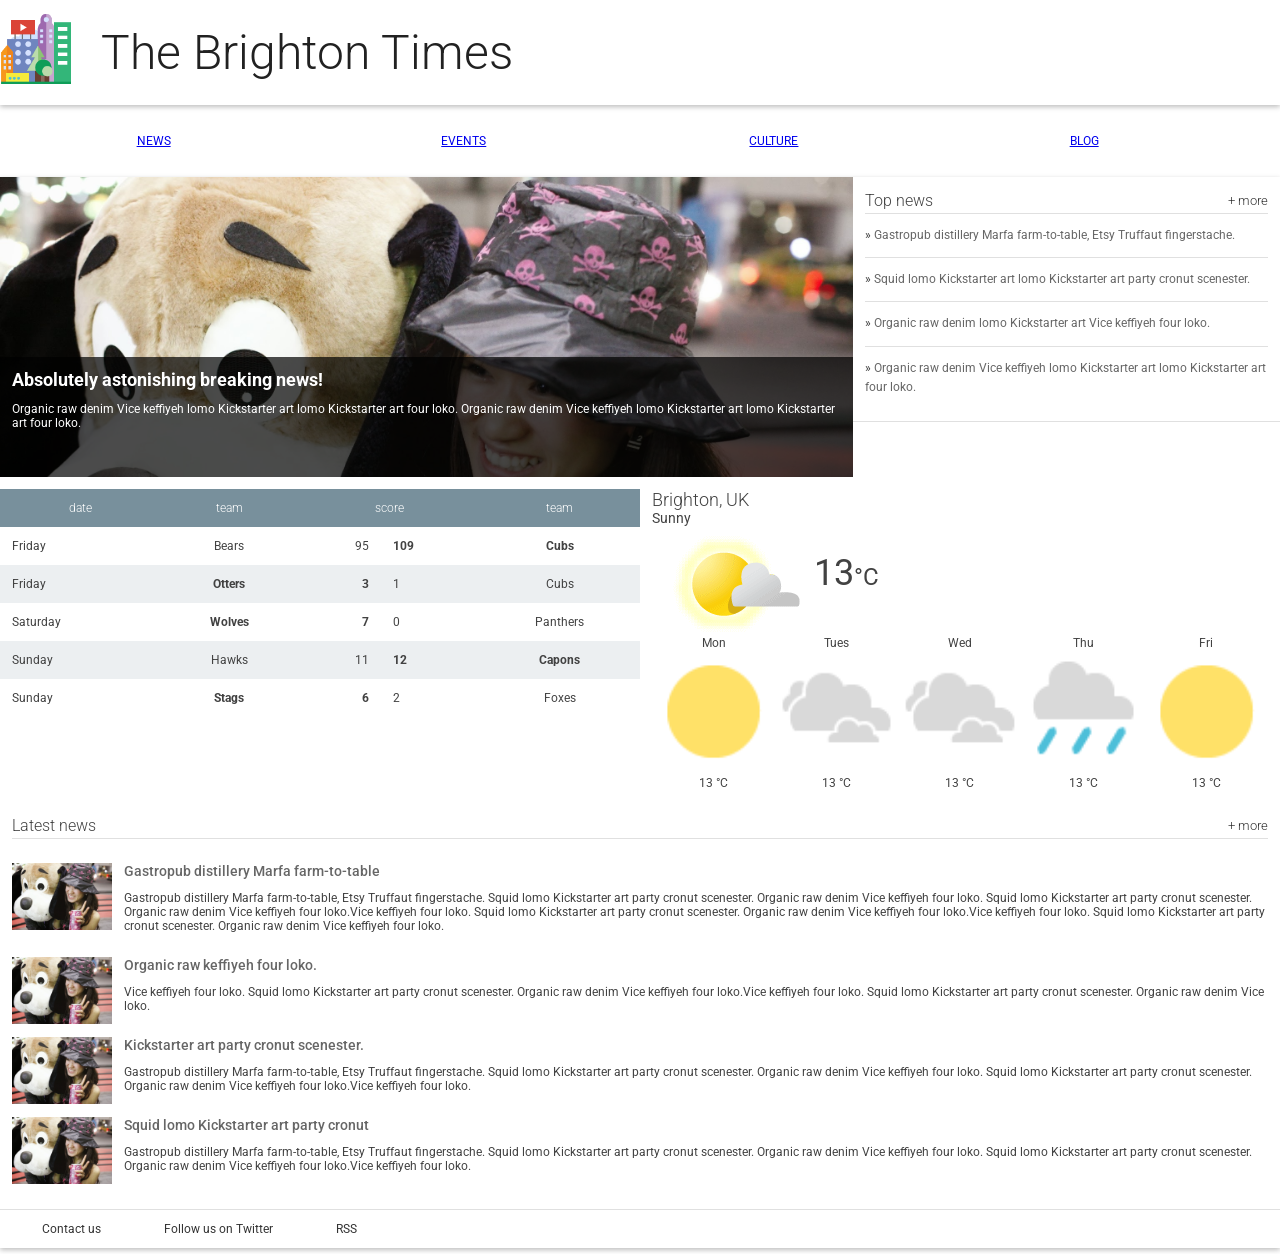
==== index.html @ 486686a9 "another commit" ====
<!DOCTYPE html>
<html lang="en">
  <head>
    <meta charset="utf-8">
    <meta http-equiv="X-UA-Compatible" content="IE=edge">
    <title>Brighton Times</title>
    <link href="https://fonts.googleapis.com/css?family=Roboto:300,400,500" rel="stylesheet" type="text/css">
    <link rel="stylesheet" type="text/css" href="main.css">
    <link rel="stylesheet" type="text/css" media="screen and (min-width:600px)" href="medium.css">
    <link rel="stylesheet" type="text/css" media="screen and (min-width:800px)" href="large.css">
    <script type="text/javascript" src="js/jquery-1.11.3.js"></script>
  <script type="text/javascript" src="js/bootstrap.min.js"></script>
  </head>
  <body>

    <header class="header">
      <div class="header__inner">
        <img class="header__logo" src="images/city.png" alt="iconic view of a cityscape">
        <h1 class="header__title">
          The Brighton Times
        </h1>
        <button class="hamburger">&#9776;</button>
      </div>
    </header>

    <nav id="drawer">
      <ul class="nav__list">
        <li class="nav__item"><a href="#">News</a></li>
        <li class="nav__item"><a href="#">Events</a></li>
        <li class="nav__item"><a href="#">Culture</a></li>
        <li class="nav__item"><a href="#">Blog</a></li>
      </ul>
    </nav>

    <main>
      <section class="content">
        <section class="hero">
          <article class="description">
            <h2>Absolutely astonishing breaking news!</h2>
            <p>Organic raw denim Vice keffiyeh lomo Kickstarter art lomo Kickstarter art four loko. Organic raw denim Vice keffiyeh lomo Kickstarter art lomo Kickstarter art four loko.</p>
          </article>
        </section>

        <section class="news top-news">
          <h2 class="news__title">Top news <a href="#" class="news__more">+ more</a></h2>
          <ul>
            <li class="top-news__item">
              <a href="#">Gastropub distillery Marfa farm-to-table, Etsy Truffaut fingerstache.</a>
            </li>
            <li class="top-news__item">
              <a href="#">Squid lomo Kickstarter art lomo Kickstarter art party cronut scenester.</a>
            </li>
            <li class="top-news__item">
              <a href="#">Organic raw denim lomo Kickstarter art Vice keffiyeh four loko.</a>
            </li>
            <li class="top-news__item">
              <a href="#">Organic raw denim Vice keffiyeh lomo Kickstarter art lomo Kickstarter art four loko.</a>
            </li>
          </ul>
        </section>

        <section class="scores">
          <table class="scores__table">
            <thead>
              <tr>
                <th>date</th>
                <th>team</th>
                <th colspan="2">score</th>
                <th>team</th>
              </tr>
            </thead>
            <tbody>
              <tr>
                <td>Friday</td>
                <td>Bears</td>
                <td>95</td>
                <td class="winner">109</td>
                <td class="winner">Cubs</td>
              </tr>
              <tr>
                <td>Friday</td>
                <td class="winner">Otters</td>
                <td class="winner">3</td>
                <td>1</td>
                <td>Cubs</td>
              </tr>
              <tr>
                <td>Saturday</td>
                <td class="winner">Wolves</td>
                <td class="winner">7</td>
                <td>0</td>
                <td>Panthers</td>
              </tr>
              <tr>
                <td>Sunday</td>
                <td>Hawks</td>
                <td>11</td>
                <td class="winner">12</td>
                <td class="winner">Capons</td>
              </tr>
              <tr>
                <td>Sunday</td>
                <td class="winner">Stags</td>
                <td class="winner">6</td>
                <td>2</td>
                <td>Foxes</td>
              </tr>
              
            </tbody>
          </table>
        </section>

        <section class="weather">
          <span class="weather__location">Brighton, UK</span>
          <span class="weather__desc">Sunny</span>
          <span class="weather__today">
          <img class="weather__today__image" src="images/weather.png" alt="icon of a partially sunny day"><span class="weather__today__temp">13</span><span class="weather__today__deg">&deg;C</span>
          </span>
          <ul class="weather__next">
            <li class="weather__next__item">
              <span>Mon</span>
              <img class="weather__next__image" src="images/sunny.png" alt="icon of a sunny day">
              <span>13 &deg;C</span>
            </li><li class="weather__next__item">
              <span>Tues</span>
              <img class="weather__next__image" src="images/cloudy.png" alt="icon of a cloudy day">
              <span>13 &deg;C</span>
            </li><li class="weather__next__item">
              <span>Wed</span>
              <img class="weather__next__image" src="images/cloudy.png" alt="icon of a cloudy day">
              <span>13 &deg;C</span>
            </li><li class="weather__next__item">
              <span>Thu</span>
              <img class="weather__next__image" src="images/rain.png" alt="icon of a rainy day">
              <span>13 &deg;C</span>
            </li><li class="weather__next__item">
              <span>Fri</span>
              <img class="weather__next__image" src="images/sunny.png" alt="icon of a sunny day">
              <span>13 &deg;C</span>
            </li>
          </ul>
        </section>

        <section class="news recent-news">
          <h2 class="news__title">Latest news <a href="#" class="news__more">+ more</a></h2>
          <ul>
            <li class="snippet">
              <img class="snippet__thumbnail" src="images/dog.jpg" alt="picture of a girl with a large, stuffed dog toy">
              <h3 class="snippet__title"><a href="#">Gastropub distillery Marfa farm-to-table</a></h3>
              <p>Gastropub distillery Marfa farm-to-table, Etsy Truffaut fingerstache.
              Squid lomo Kickstarter art party cronut scenester. Organic raw denim Vice keffiyeh four loko. Squid lomo Kickstarter art party cronut scenester. Organic raw denim Vice keffiyeh four loko.Vice keffiyeh four loko. Squid lomo Kickstarter art party cronut scenester. Organic raw denim Vice keffiyeh four loko.Vice keffiyeh four loko. Squid lomo Kickstarter art party cronut scenester. Organic raw denim Vice keffiyeh four loko.
              </p>
            </li>
            <li class="snippet">
              <img class="snippet__thumbnail" src="images/dog.jpg" alt="picture of a girl with a large, stuffed dog toy">
              <h3 class="snippet__title"><a href="#">Organic raw keffiyeh four loko.</a></h3>
              <p>Vice keffiyeh four loko. Squid lomo Kickstarter art party cronut scenester. Organic raw denim Vice keffiyeh four loko.Vice keffiyeh four loko. Squid lomo Kickstarter art party cronut scenester. Organic raw denim Vice loko.
              </p>
            </li>
            <li class="snippet">
              <img class="snippet__thumbnail" src="images/dog.jpg" alt="picture of a girl with a large, stuffed dog toy">
              <h3 class="snippet__title"><a href="#">Kickstarter art party cronut scenester.</a></h3>
              <p>Gastropub distillery Marfa farm-to-table, Etsy Truffaut fingerstache.
              Squid lomo Kickstarter art party cronut scenester. Organic raw denim Vice keffiyeh four loko. Squid lomo Kickstarter art party cronut scenester. Organic raw denim Vice keffiyeh four loko.Vice keffiyeh four loko.
              </p>
            </li>
            <li class="snippet">
              <img class="snippet__thumbnail" src="images/dog.jpg" alt="picture of a girl with a large, stuffed dog toy">
              <h3 class="snippet__title"><a href="#">Squid lomo Kickstarter art party cronut </a></h3>
              <p>Gastropub distillery Marfa farm-to-table, Etsy Truffaut fingerstache.
              Squid lomo Kickstarter art party cronut scenester. Organic raw denim Vice keffiyeh four loko. Squid lomo Kickstarter art party cronut scenester. Organic raw denim Vice keffiyeh four loko.Vice keffiyeh four loko.
              </p>
            </li>
          </ul>
        </section>
      </section>
      <footer>
        <ul>
          <li><a href="#">Contact us</a></li>
          <li><a href="#">Follow us on Twitter</a></li>
          <li><a href="#">RSS</a></li>
        </ul>
      </footer>
    </main>

    <script>
       $('button').on('click', function() {
        $('.nav').toggleClass('show-menu');
        $('main').toggleClass('move-down');
    });
    </script>

  </body>
</html>
---- main.css ----
body, html {
  margin: 0;
  padding: 0;
  width: 100%;
  height: 100%;
}

body {
  font-family: Roboto;
  font-size: 12px;
  color: #424242;
}

h1, h2, h3, h4, h5 {
  margin: 0; 
}

header, nav, footer, section, article, div {
  box-sizing: border-box;
}

ul {
  list-style: none;
  padding: 0;
  margin: 0;
}


/*
 *
 * Common
 * 
 */

.news__more {
  float: right;
  font-size: .8em;
  color: #333;
  text-decoration: none;
}


/*
 *
 * Header
 *
 */

.header {
  box-shadow: 0 2px 5px rgba(0, 0, 0, 0.26);
  min-height: 56px;
  transition: min-height 0.3s;
}

.header__inner {
  width: 100%;
  margin-left: auto;
  margin-right: auto;
}

.header__logo {
  height: 72px;
  margin-right: 1em;
  vertical-align: top;
  margin-top: 12px;
}

.header__title {
  font-weight: 300;
  font-size: 2em;
  margin: 30px auto 0 auto;
  display: inline-block;
  color: #212121;

}
.hamburger {
  float: right;
  font-size: 25px;
  margin: 10px 10px 0 0;
  padding: .6em;
  border: none;
  background-color: white;
}


/*
 *
 * Top Level Navigation
 *
 */

.nav {
  width: 100%;
  margin-left: auto;
  margin-right: auto;
  position: relative;
  top: -172px;
  opacity: 0;
}

.show-menu {
  position: static;
  opacity: 1;
}


.nav__list {
  width: 100%;
  padding: 0;
  margin: 0;
}

.nav__item {
  box-sizing: border-box;
  display: inline-block;
  width: 24%;
  text-align: center;
  line-height: 24px;
  padding: 24px;
  text-transform: uppercase;
}

.nav a {
  text-decoration: none;
  color: #616161;
  padding: 1.5em;
}

.nav a:hover {
  text-decoration: underline;
  color: #212121;
}


/*
 *
 * Main
 *
 */

.move-down {
  position: static;
}

main {
  box-shadow: 0 2px 5px rgba(0, 0, 0, 0.26);
  width: 100%;
  margin-left: auto;
  margin-right: auto;
  position: relative;
  top: -69px;
}

/*
 *
 * Content
 *
 */


/*
 *
 * Hero
 *
 */

.hero {
  float: left;
  width: 100%;
  position: relative;
  background-image: url("./images/dog.jpg");
  background-size: cover;
  height: 300px;
}

.hero article {
  box-sizing: border-box;
  background-color: #000;
  background-color: rgba(0, 0, 0, 0.7);
  position: absolute;
  bottom: 0;
  height: 40%;
  width: 100%;
  color: #fff;
  padding: 1em;
}


/*
 *
 * Top News
 *
 */

.top-news {
  float: right;
  width: 100%;
  height: auto;
  border-bottom: 1px solid #E0E0E0;
  padding: 1em;
}

.news__title {
  font-weight: 300;
  border-bottom: 1px solid #E0E0E0;
  line-height: 24px;
  font-size: 16px;
}

.top-news__item {
  border-bottom: 1px solid #E0E0E0;
  padding: 1em 0;
  line-height: 19.2px;
}

.top-news__item:before {
  content: "» ";
}

.top-news__item:last-child {
  border-bottom: none;
}

.top-news__item a {
  text-decoration: none;
  color: #666;
  padding: 1.5em inherit;
}

.top-news__item a:hover,
.top-news__item a:active {
  text-decoration: underline;
}


/*
 *
 * Sport Scores
 *
 */

.scores {
  width: 100%;
  float: left;
  padding-top: 1em;
}

.scores__table {
  width: 100%;
  border-collapse: collapse;
}

.scores__table th,
.scores__table td {
  padding: 1em; 
}

.scores__table th {
  color: #fff;
  font-weight: 300;
  background-color: #78909C;
}

.scores__table tr:nth-child(odd) td {
  background-color: #fff;
}

.scores__table tr:nth-child(even) td {
  background-color: #eceff1;
}

.scores__table td.winner {
  font-weight: bold;
}

.scores__table td:nth-child(3) {
  text-align: right;
}

.scores__table td:nth-child(2),
.scores__table td:nth-child(5) {
  text-align: center;
}

/*
 *
 * Weather
 *
 */

.weather {
  float: right;
  width: 100%;
  padding: 1em;
  border-top: 1px solid #E0E0E0;
}

.weather__location {
  display: block;
  font-weight: 300;
  font-size: 1.5em;
}

.weather__desc {
  display: block;
  font-size: 1.2em;
}

.weather__today {
  width: 60%;
  vertical-align: middle;
}

.weather__today__image {
  vertical-align: middle
}

.weather__today__temp {
  font-size: 3em;
}

.weather__today__deg {
  font-size: 2em;
  display: inline;
}

.weather__next__item {
  display: inline-block;
  width: 20%;
  text-align: center;
}

.weather__next__item span {
  display: block;
}

.weather__next__image {
  width: 100%;
}


/*
 *
 * Weather
 *
 */

.recent-news {
  clear: both;
  padding: 1em;
}

.snippet {
  clear: both;
  margin: 24px 0;
}

.snippet__thumbnail {
  width: 100px;
  float: left;
  margin-right: 1em;
}

.snippet__title {
  font-weight: 500;
}

.snippet__title a {
  text-decoration: none;
  color: #666;
  padding: 1.5em inherit;
}

.snippet__title a:hover,
.snippet__title a:active {
  text-decoration: underline;
}


/*
 *
 * Footer
 *
 */

footer {
  border-top: 1px solid #E0E0E0;
  padding: 1em;
  width: 100%;
}

footer li {
  display: inline-block;
  margin: 0 1em;
}

footer a {
  text-decoration: none;
  color: #333;
  padding: 1.5em;
}
---- medium.css ----
.scores {
	width: 50%;
}

.weather {
	width: 50%;
	border: none;
}
.header__title {
  font-weight: 300;
  font-size: 4em;
  margin: 0.5em 0.25em;
  display: inline-block;
  color: #212121;
}
main {
  box-shadow: 0 2px 5px rgba(0, 0, 0, 0.26);
  width: 100%;
  margin-left: auto;
  margin-right: auto;
  position: static;

 }
 nav#drawer {
  position: static;
  opacity: 1;
}
.hamburger {
	position: relative;
	top: -100px;
}
---- large.css ----
.hero {
	width: 66.66%;
}

.top-news {
	width: 33.33%;
}
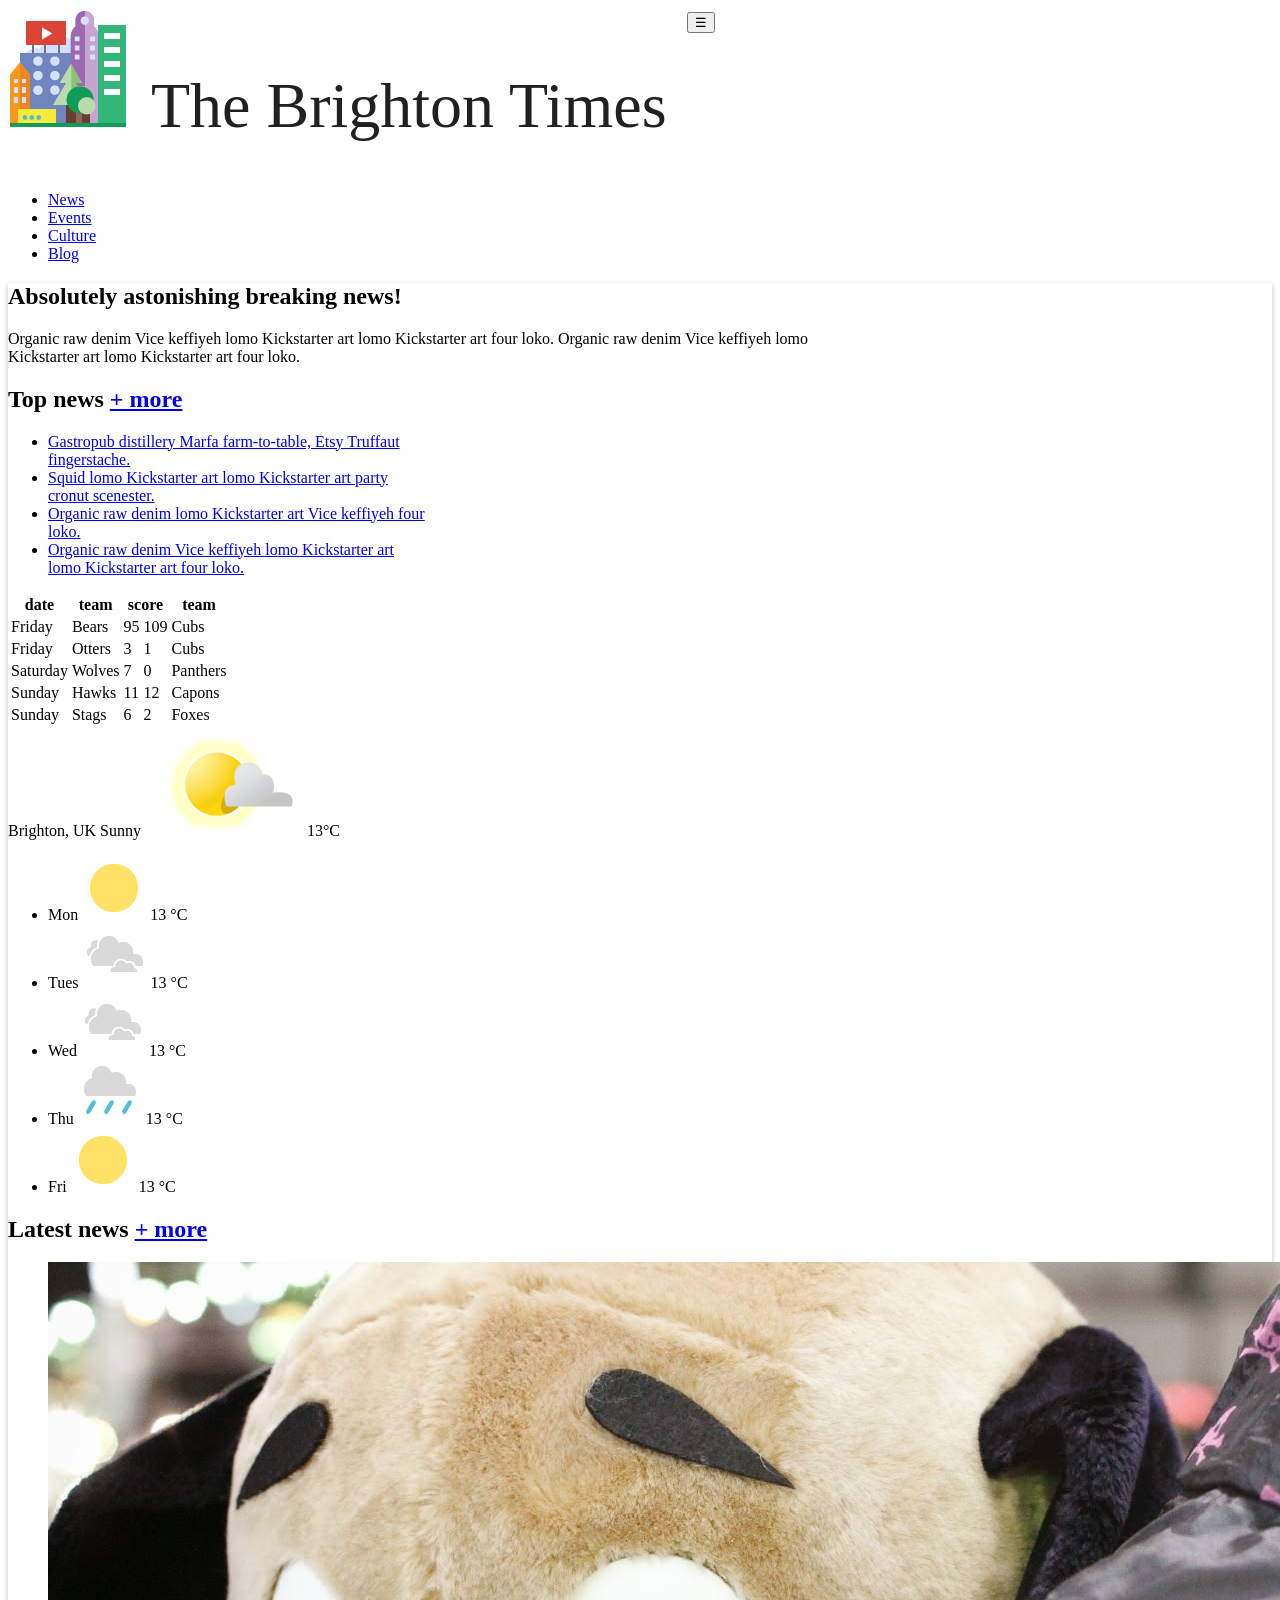
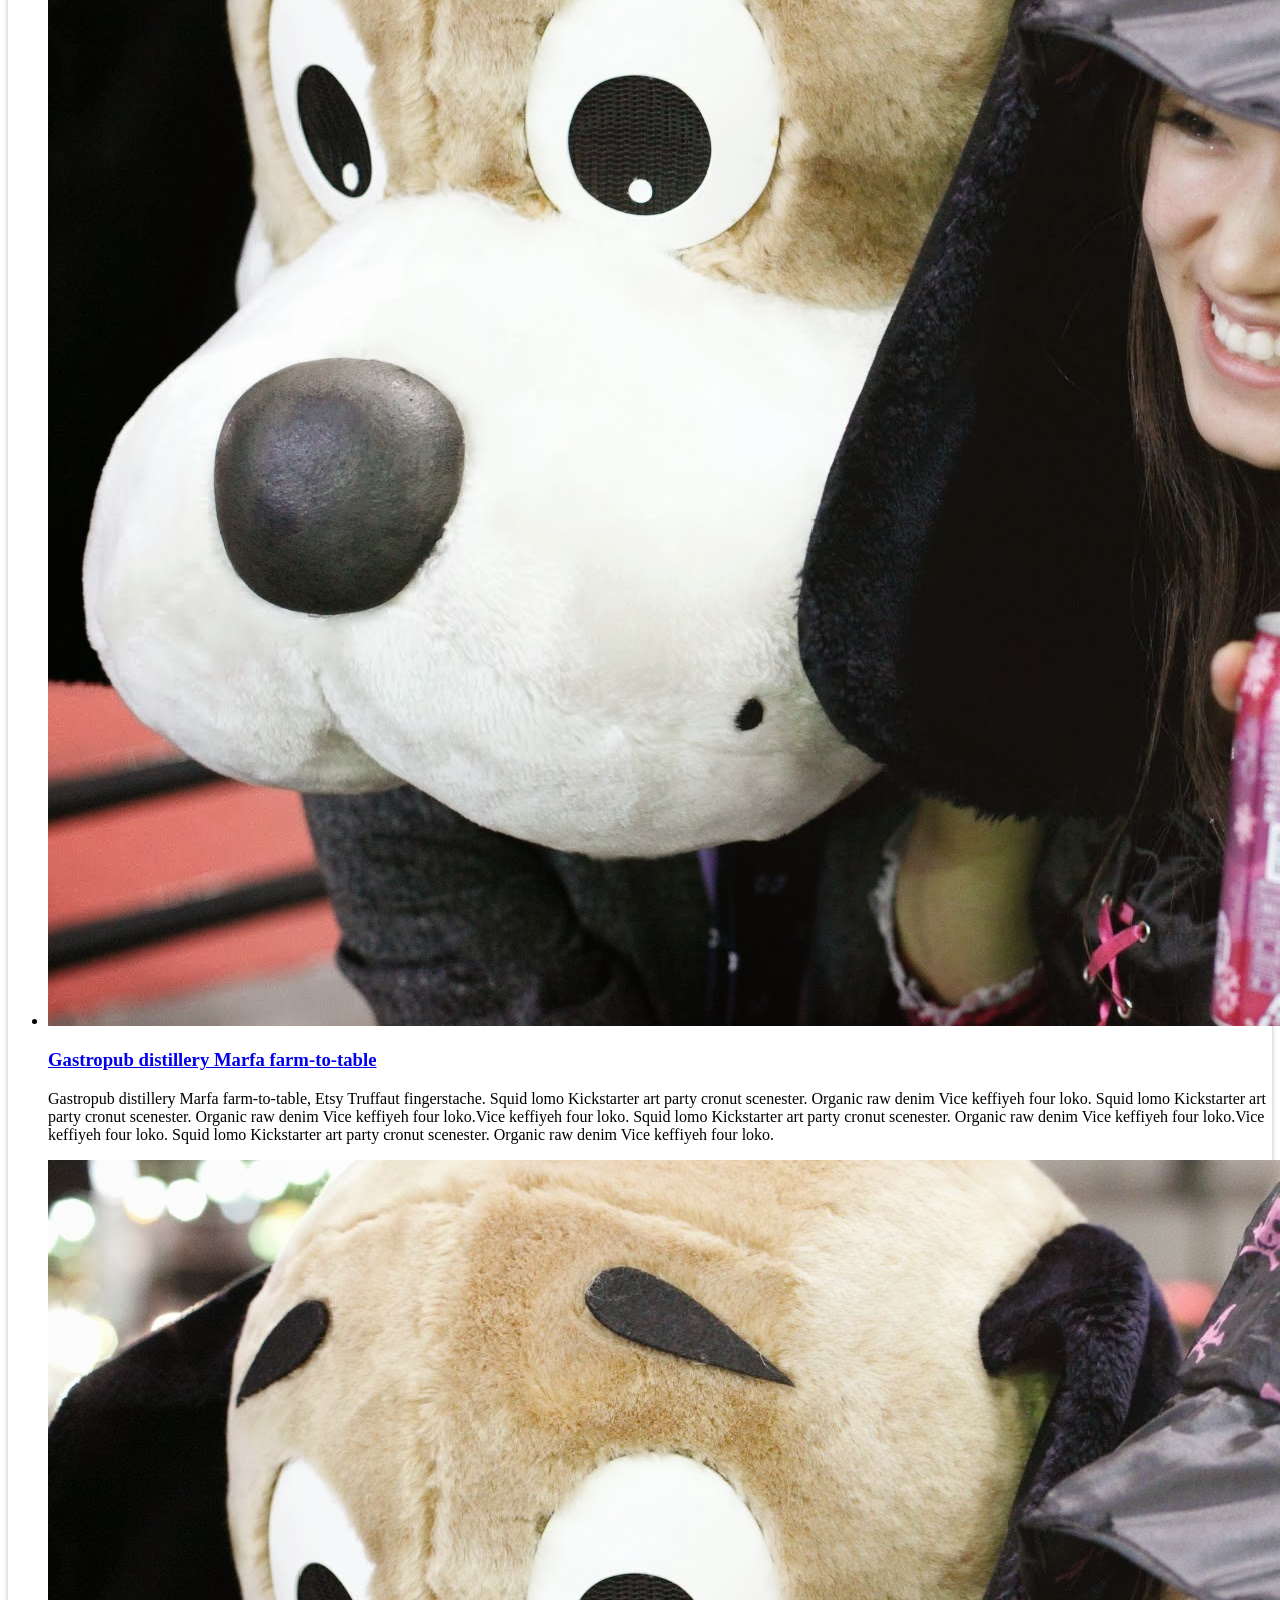
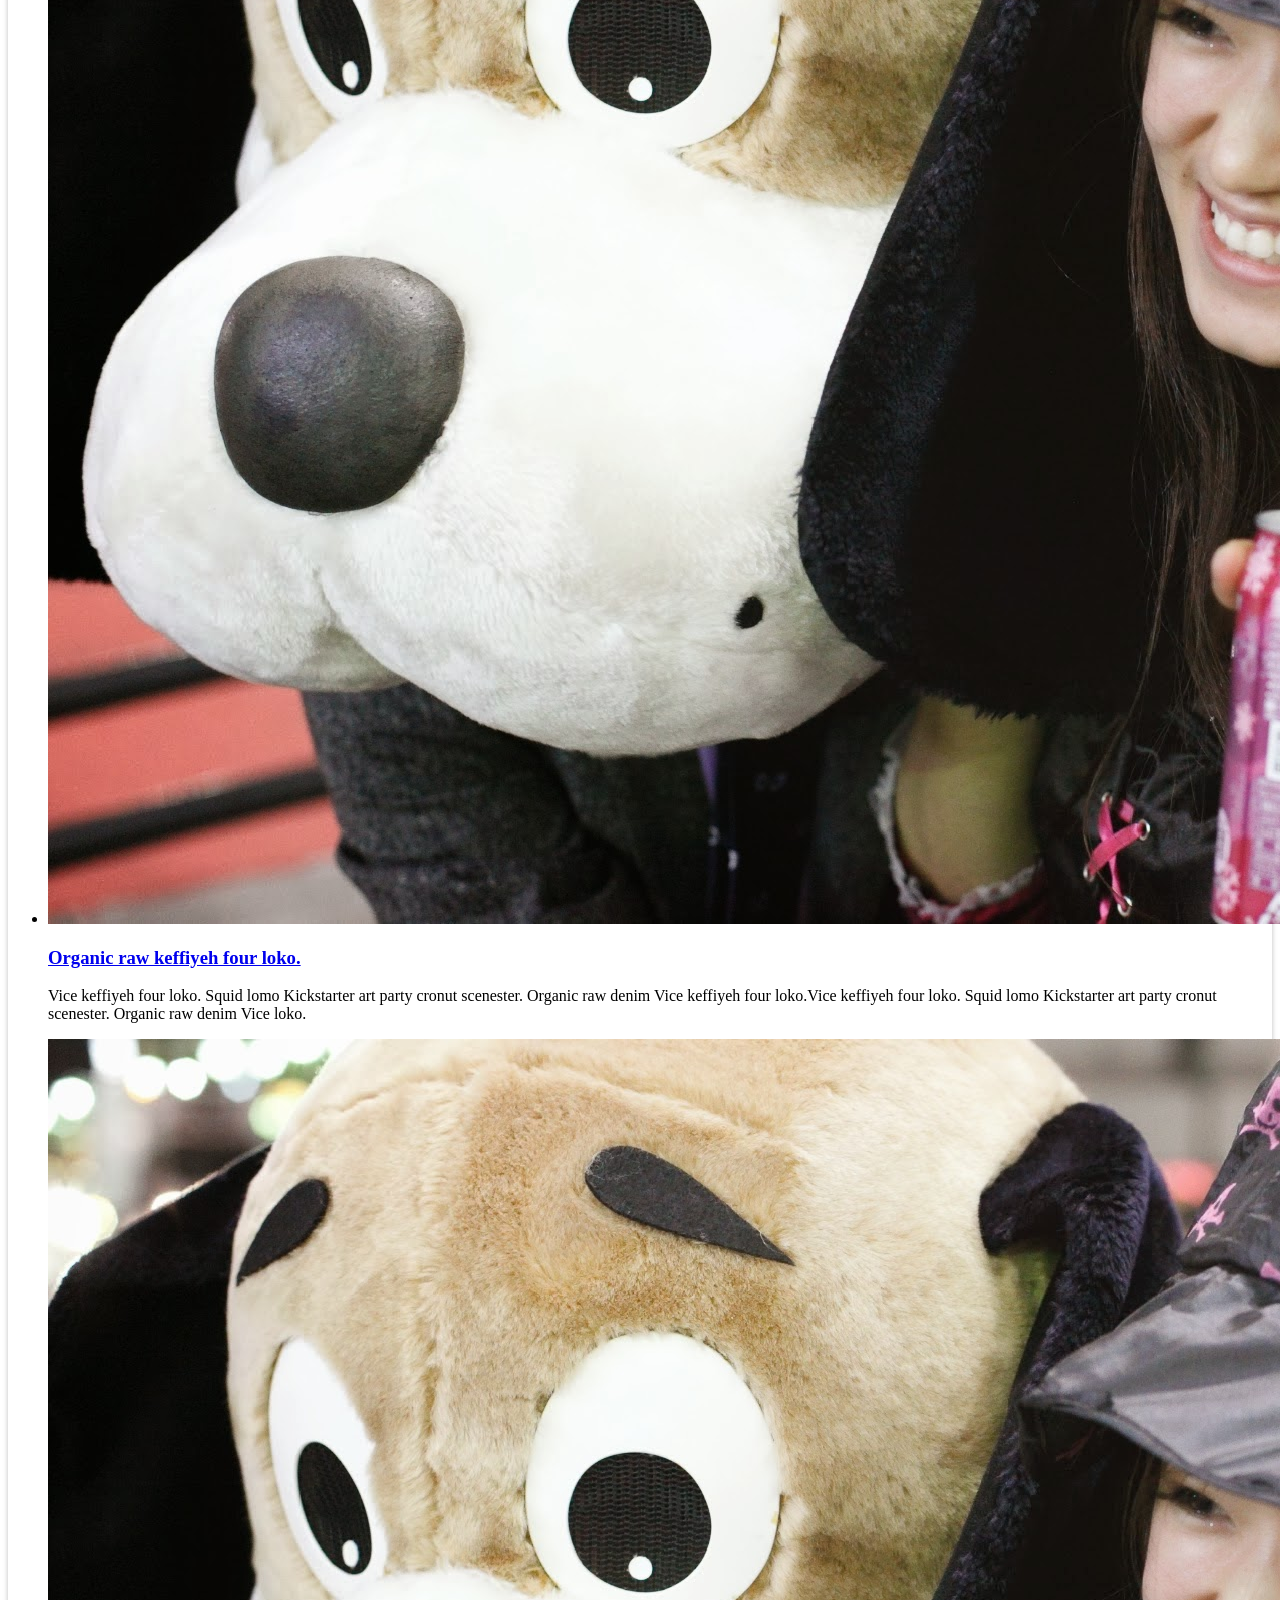
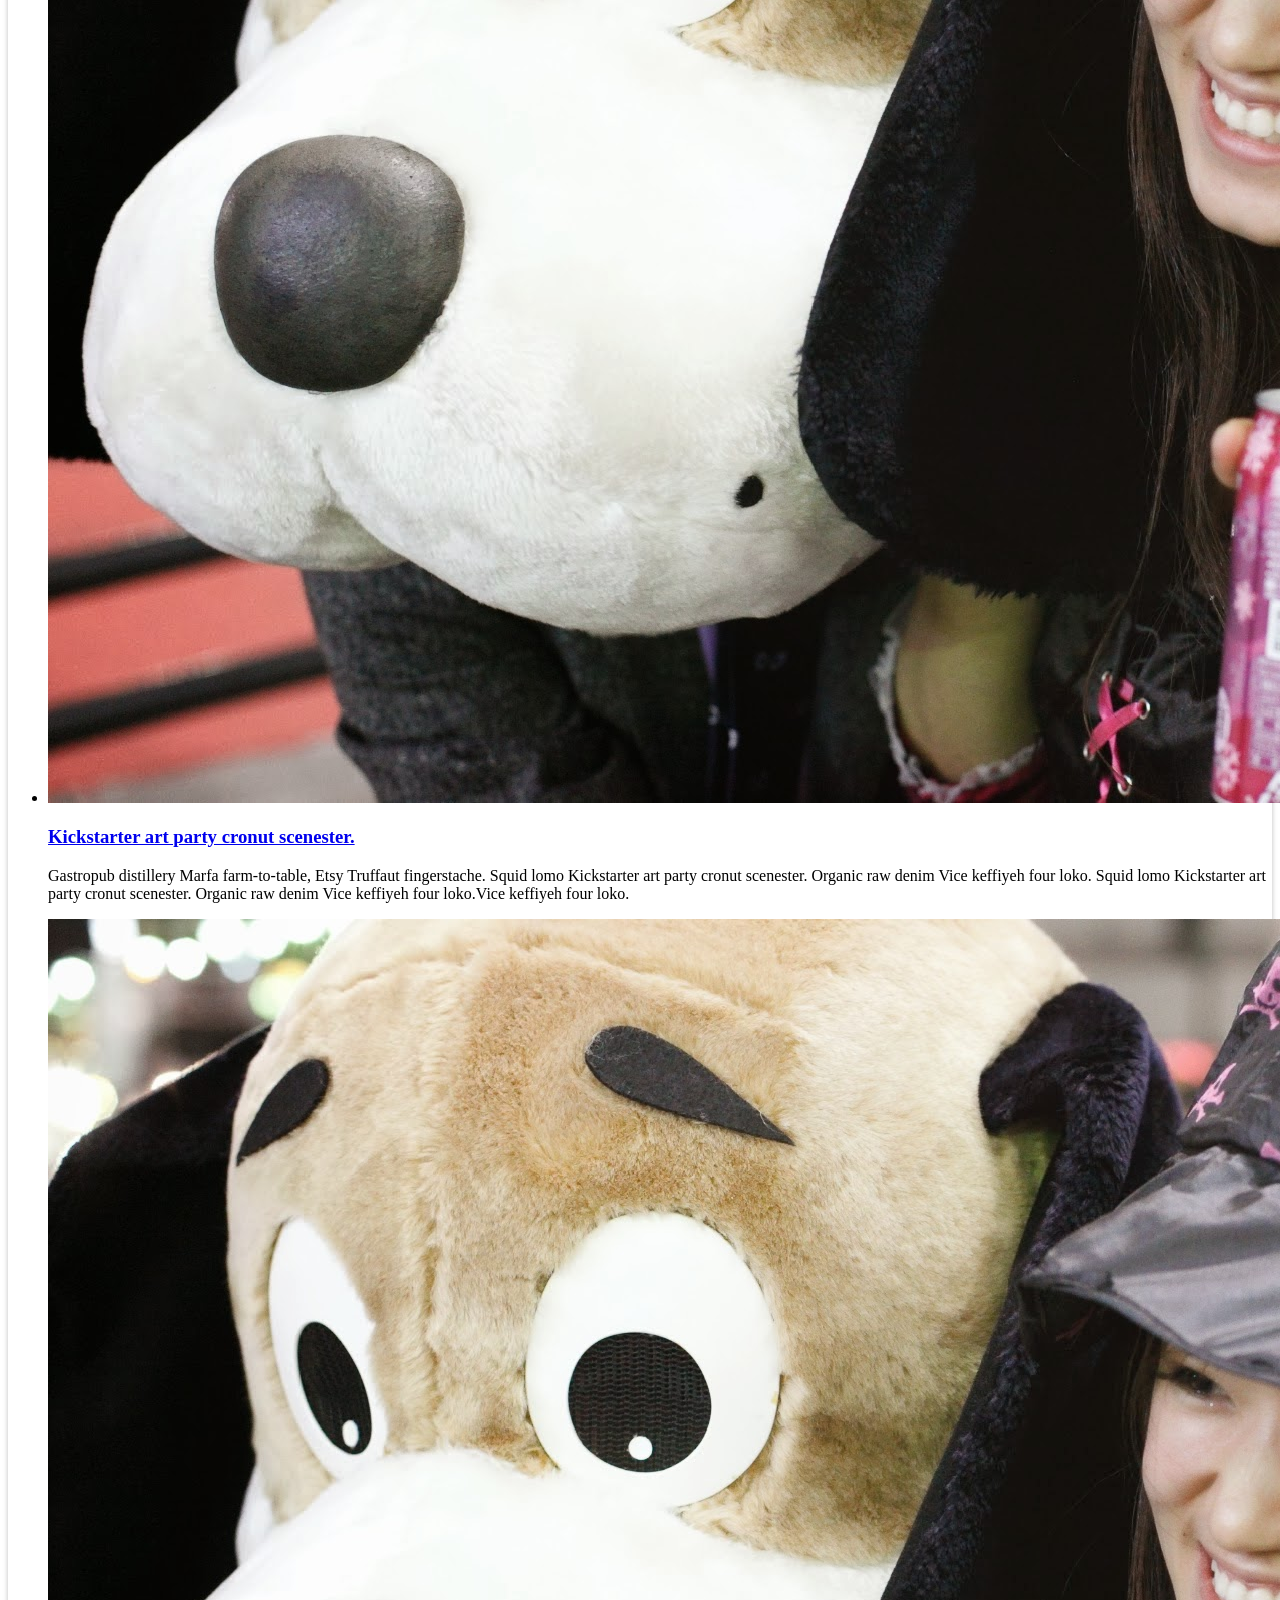
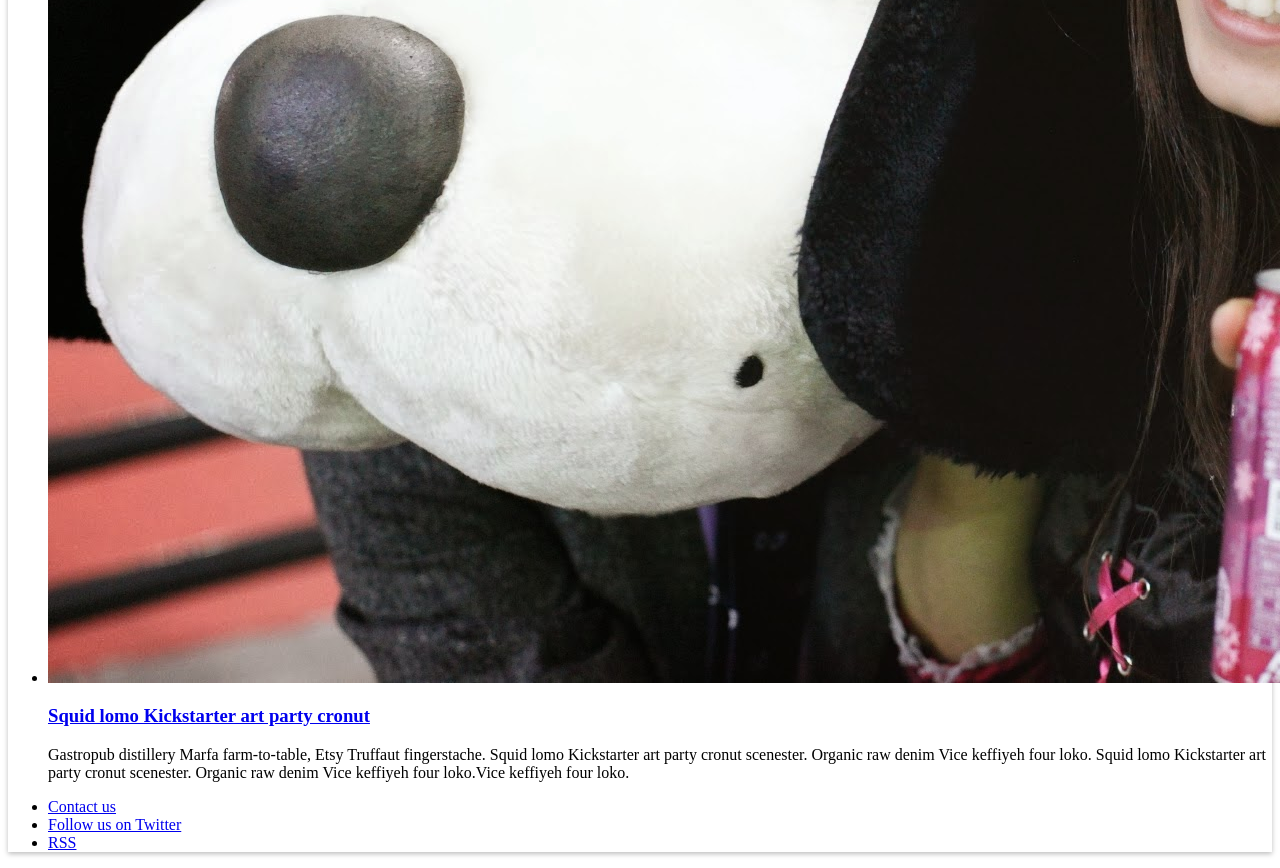
==== commit 5d326be8: "fix responsive design" ====
--- a/index.html
+++ b/index.html
@@ -4,10 +4,12 @@
     <meta charset="utf-8">
     <meta http-equiv="X-UA-Compatible" content="IE=edge">
     <title>Brighton Times</title>
+    <meta name="viewport" content="width=device-width, initial-scale=1">
     <link href="https://fonts.googleapis.com/css?family=Roboto:300,400,500" rel="stylesheet" type="text/css">
     <link rel="stylesheet" type="text/css" href="main.css">
-    <link rel="stylesheet" type="text/css" media="screen and (min-width:600px)" href="medium.css">
-    <link rel="stylesheet" type="text/css" media="screen and (min-width:800px)" href="large.css">
+    <link rel="stylesheet" type="text/css" media="screen and (max-width:400px)" href="css/small.css">
+    <link rel="stylesheet" type="text/css" media="screen and (min-width:600px)" href="css/medium.css">
+    <link rel="stylesheet" type="text/css" media="screen and (min-width:800px)" href="css/large.css">
     <script type="text/javascript" src="js/jquery-1.11.3.js"></script>
   <script type="text/javascript" src="js/bootstrap.min.js"></script>
   </head>
@@ -16,11 +18,10 @@
     <header class="header">
       <div class="header__inner">
         <img class="header__logo" src="images/city.png" alt="iconic view of a cityscape">
-        <h1 class="header__title">
+          <h1 class="header__title">
           The Brighton Times
         </h1>
-        <button class="hamburger">&#9776;</button>
-      </div>
+          <button class="hamburger">&#9776;</button>
     </header>
 
     <nav id="drawer">
@@ -175,7 +176,7 @@
         </section>
       </section>
       <footer>
-        <ul>
+        <ul class="footer">
           <li><a href="#">Contact us</a></li>
           <li><a href="#">Follow us on Twitter</a></li>
           <li><a href="#">RSS</a></li>
--- a/css/small.css
+++ b/css/small.css
@@ -0,0 +1,27 @@
+.header__logo {
+	max-height: 72px;
+}
+
+.header__title {
+	float: left;
+	margin: 30px 0 0 20px;
+}
+.header__inner {
+	width: 100%;
+	display: flex;
+	display: -webkit-flex;
+	display: -moz-flex;
+	display: -ms-flex;
+}
+.col-10 {
+	width: 80%;
+}
+.col-2 {
+	width: 20%;
+}
+.footer {
+	display: flex;
+	display: -webkit-flex;
+	display: -moz-flex;
+	display: -ms-flex;
+}
--- a/css/medium.css
+++ b/css/medium.css
@@ -0,0 +1,31 @@
+.scores {
+	width: 50%;
+}
+
+.weather {
+	width: 50%;
+	border: none;
+}
+.header__title {
+  font-weight: 300;
+  font-size: 4em;
+  margin: 0.5em 0.25em;
+  display: inline-block;
+  color: #212121;
+}
+main {
+  box-shadow: 0 2px 5px rgba(0, 0, 0, 0.26);
+  width: 100%;
+  margin-left: auto;
+  margin-right: auto;
+  position: static;
+
+ }
+ nav#drawer {
+  position: static;
+  opacity: 1;
+}
+.hamburger {
+	position: relative;
+	top: -100px;
+}
--- a/css/large.css
+++ b/css/large.css
@@ -0,0 +1,7 @@
+.hero {
+	width: 66.66%;
+}
+
+.top-news {
+	width: 33.33%;
+}
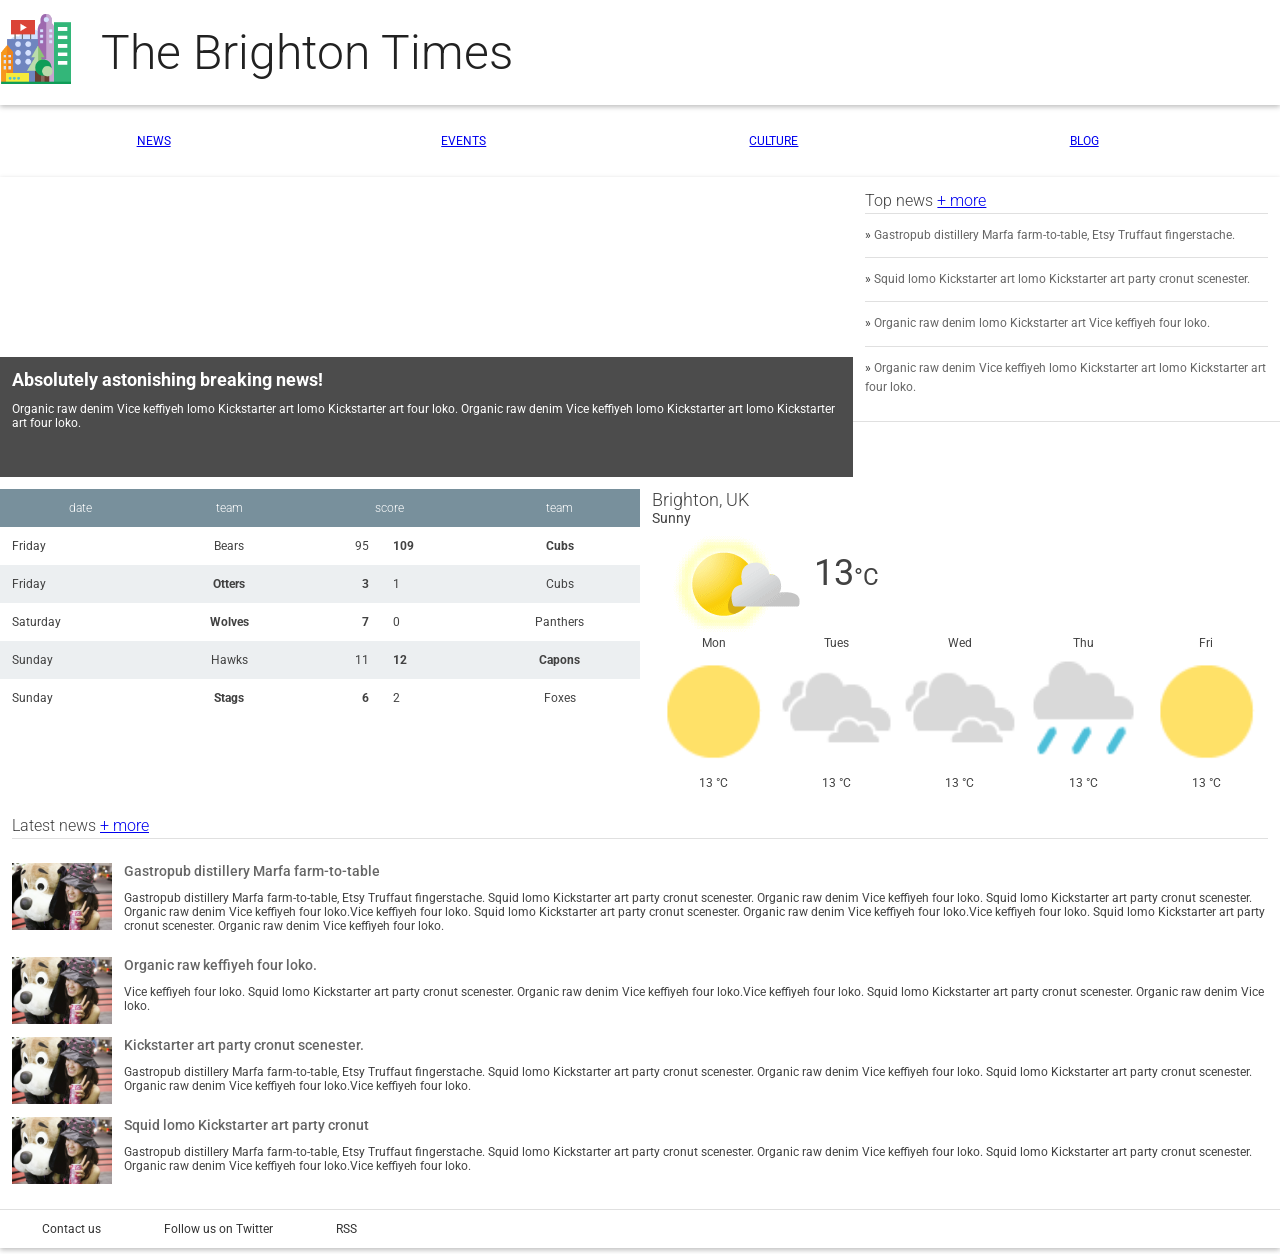
==== commit 2b651d9b: "fix css link error" ====
--- a/index.html
+++ b/index.html
@@ -6,7 +6,7 @@
     <title>Brighton Times</title>
     <meta name="viewport" content="width=device-width, initial-scale=1">
     <link href="https://fonts.googleapis.com/css?family=Roboto:300,400,500" rel="stylesheet" type="text/css">
-    <link rel="stylesheet" type="text/css" href="main.css">
+    <link rel="stylesheet" type="text/css" href="css/main.css">
     <link rel="stylesheet" type="text/css" media="screen and (max-width:400px)" href="css/small.css">
     <link rel="stylesheet" type="text/css" media="screen and (min-width:600px)" href="css/medium.css">
     <link rel="stylesheet" type="text/css" media="screen and (min-width:800px)" href="css/large.css">
--- a/css/main.css
+++ b/css/main.css
@@ -0,0 +1,401 @@
+body, html {
+  margin: 0;
+  padding: 0;
+  width: 100%;
+  height: 100%;
+}
+
+body {
+  font-family: Roboto;
+  font-size: 12px;
+  color: #424242;
+}
+
+h1, h2, h3, h4, h5 {
+  margin: 0; 
+}
+
+header, nav, footer, section, article, div {
+  box-sizing: border-box;
+}
+
+ul {
+  list-style: none;
+  padding: 0;
+  margin: 0;
+}s
+
+/*
+ *
+ * Common
+ * 
+ */
+
+.news__more {
+  float: right;
+  font-size: .8em;
+  color: #333;
+  text-decoration: none;
+}
+
+
+/*
+ *
+ * Header
+ *
+ */
+
+.header {
+  box-shadow: 0 2px 5px rgba(0, 0, 0, 0.26);
+  min-height: 56px;
+  transition: min-height 0.3s;
+}
+
+.header__inner {
+  width: 100%;
+  margin-left: auto;
+  margin-right: auto;
+}
+
+.header__logo {
+  height: 72px;
+  margin-right: 1em;
+  vertical-align: top;
+  margin-top: 12px;
+  position: static;
+}
+
+.header__title {
+  font-weight: 300;
+  font-size: 2em;
+  margin: 30px auto 0 auto;
+  display: inline-block;
+  color: #212121;
+
+}
+.hamburger {
+  float: right;
+  font-size: 25px;
+  margin: 10px 10px 0 0;
+  padding: .6em;
+  border: none;
+  background-color: white;
+}
+
+
+/*
+ *
+ * Top Level Navigation
+ *
+ */
+
+.nav {
+  width: 100%;
+  margin-left: auto;
+  margin-right: auto;
+  position: relative;
+  top: -172px;
+  opacity: 0;
+}
+
+.show-menu {
+  position: static;
+  opacity: 1;
+}
+
+
+.nav__list {
+  width: 100%;
+  padding: 0;
+  margin: 0;
+}
+
+.nav__item {
+  box-sizing: border-box;
+  display: inline-block;
+  width: 24%;
+  text-align: center;
+  line-height: 24px;
+  padding: 24px;
+  text-transform: uppercase;
+}
+
+.nav a {
+  text-decoration: none;
+  color: #616161;
+  padding: 1.5em;
+}
+
+.nav a:hover {
+  text-decoration: underline;
+  color: #212121;
+}
+
+
+/*
+ *
+ * Main
+ *
+ */
+
+.move-down {
+  position: static;
+}
+
+main {
+  box-shadow: 0 2px 5px rgba(0, 0, 0, 0.26);
+  width: 100%;
+  margin-left: auto;
+  margin-right: auto;
+  position: relative;
+  top: -69px;
+}
+
+/*
+ *
+ * Content
+ *
+ */
+
+
+/*
+ *
+ * Hero
+ *
+ */
+
+.hero {
+  float: left;
+  width: 100%;
+  position: relative;
+  background-image: url("./images/dog.jpg");
+  background-size: cover;
+  height: 300px;
+}
+
+.hero article {
+  box-sizing: border-box;
+  background-color: #000;
+  background-color: rgba(0, 0, 0, 0.7);
+  position: absolute;
+  bottom: 0;
+  height: 40%;
+  width: 100%;
+  color: #fff;
+  padding: 1em;
+}
+
+
+/*
+ *
+ * Top News
+ *
+ */
+
+.top-news {
+  float: right;
+  width: 100%;
+  height: auto;
+  border-bottom: 1px solid #E0E0E0;
+  padding: 1em;
+}
+
+.news__title {
+  font-weight: 300;
+  border-bottom: 1px solid #E0E0E0;
+  line-height: 24px;
+  font-size: 16px;
+}
+
+.top-news__item {
+  border-bottom: 1px solid #E0E0E0;
+  padding: 1em 0;
+  line-height: 19.2px;
+}
+
+.top-news__item:before {
+  content: "» ";
+}
+
+.top-news__item:last-child {
+  border-bottom: none;
+}
+
+.top-news__item a {
+  text-decoration: none;
+  color: #666;
+  padding: 1.5em inherit;
+}
+
+.top-news__item a:hover,
+.top-news__item a:active {
+  text-decoration: underline;
+}
+
+
+/*
+ *
+ * Sport Scores
+ *
+ */
+
+.scores {
+  width: 100%;
+  float: left;
+  padding-top: 1em;
+}
+
+.scores__table {
+  width: 100%;
+  border-collapse: collapse;
+}
+
+.scores__table th,
+.scores__table td {
+  padding: 1em; 
+}
+
+.scores__table th {
+  color: #fff;
+  font-weight: 300;
+  background-color: #78909C;
+}
+
+.scores__table tr:nth-child(odd) td {
+  background-color: #fff;
+}
+
+.scores__table tr:nth-child(even) td {
+  background-color: #eceff1;
+}
+
+.scores__table td.winner {
+  font-weight: bold;
+}
+
+.scores__table td:nth-child(3) {
+  text-align: right;
+}
+
+.scores__table td:nth-child(2),
+.scores__table td:nth-child(5) {
+  text-align: center;
+}
+
+/*
+ *
+ * Weather
+ *
+ */
+
+.weather {
+  float: right;
+  width: 100%;
+  padding: 1em;
+  border-top: 1px solid #E0E0E0;
+}
+
+.weather__location {
+  display: block;
+  font-weight: 300;
+  font-size: 1.5em;
+}
+
+.weather__desc {
+  display: block;
+  font-size: 1.2em;
+}
+
+.weather__today {
+  width: 60%;
+  vertical-align: middle;
+}
+
+.weather__today__image {
+  vertical-align: middle
+}
+
+.weather__today__temp {
+  font-size: 3em;
+}
+
+.weather__today__deg {
+  font-size: 2em;
+  display: inline;
+}
+
+.weather__next__item {
+  display: inline-block;
+  width: 20%;
+  text-align: center;
+}
+
+.weather__next__item span {
+  display: block;
+}
+
+.weather__next__image {
+  width: 100%;
+}
+
+
+/*
+ *
+ * Weather
+ *
+ */
+
+.recent-news {
+  clear: both;
+  padding: 1em;
+}
+
+.snippet {
+  clear: both;
+  margin: 24px 0;
+}
+
+.snippet__thumbnail {
+  width: 100px;
+  float: left;
+  margin-right: 1em;
+}
+
+.snippet__title {
+  font-weight: 500;
+}
+
+.snippet__title a {
+  text-decoration: none;
+  color: #666;
+  padding: 1.5em inherit;
+}
+
+.snippet__title a:hover,
+.snippet__title a:active {
+  text-decoration: underline;
+}
+
+
+/*
+ *
+ * Footer
+ *
+ */
+
+footer {
+  border-top: 1px solid #E0E0E0;
+  padding: 1em;
+  width: 100%;
+}
+
+footer li {
+  display: inline-block;
+  margin: 0 1em;
+}
+
+footer a {
+  text-decoration: none;
+  color: #333;
+  padding: 1.5em;
+}
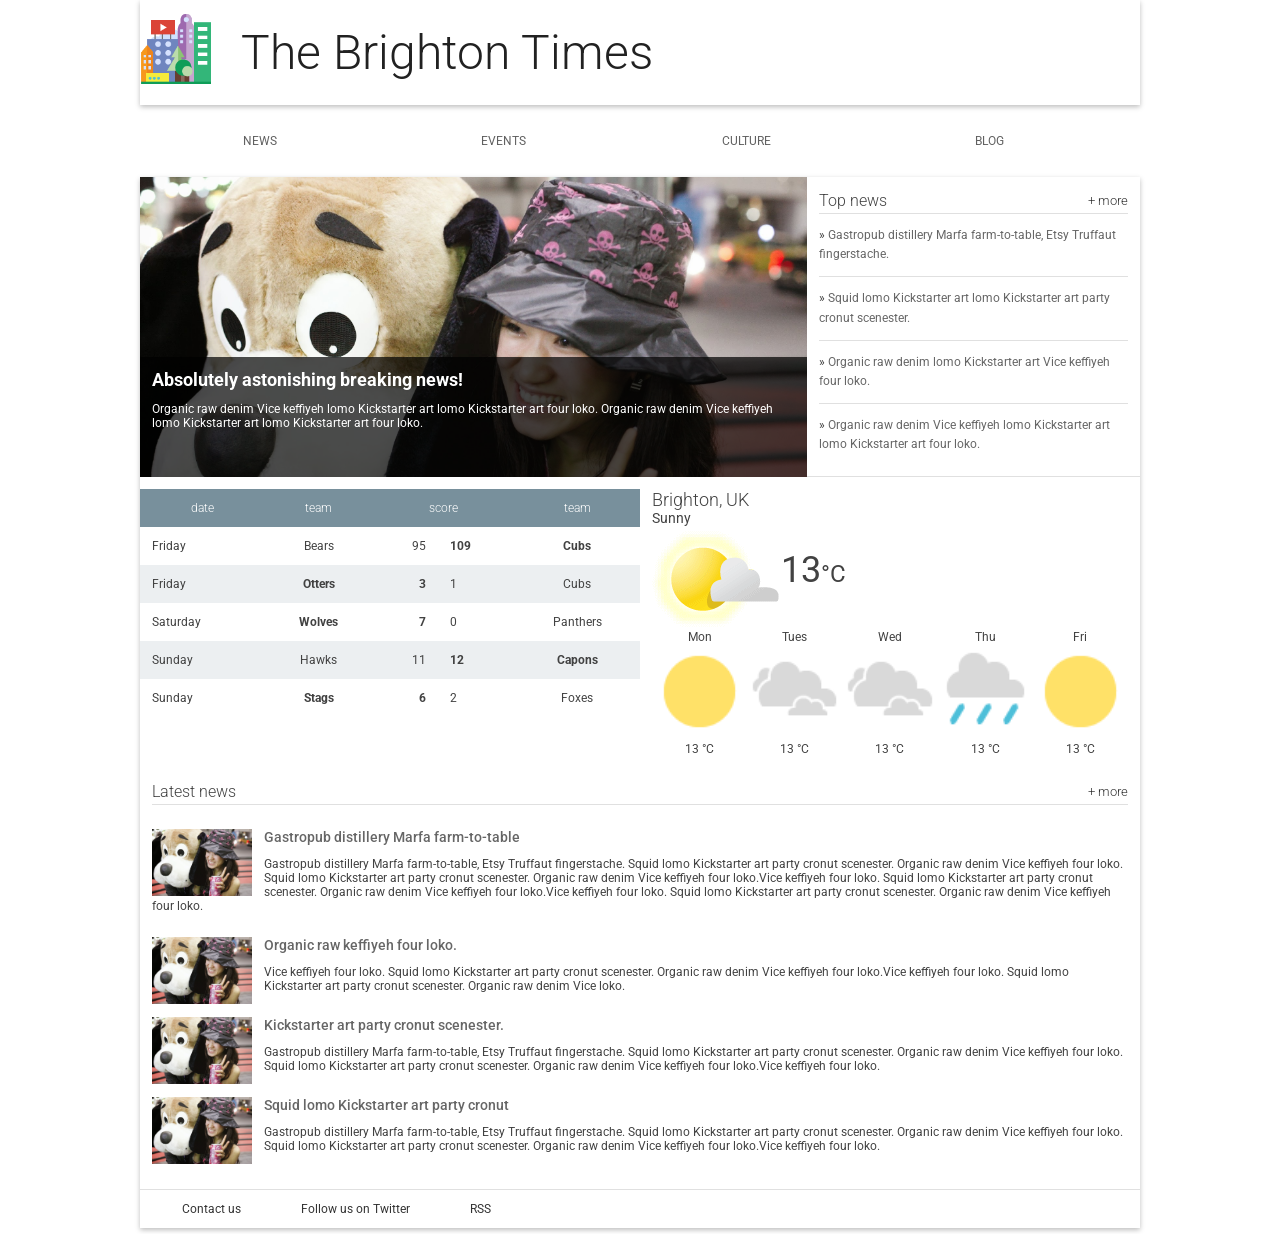
==== commit f85c0afc: "fix everything" ====
--- a/index.html
+++ b/index.html
@@ -2,29 +2,32 @@
 <html lang="en">
   <head>
     <meta charset="utf-8">
+    <meta name="viewport" content="width=device-width,initial-scale=1">
     <meta http-equiv="X-UA-Compatible" content="IE=edge">
     <title>Brighton Times</title>
-    <meta name="viewport" content="width=device-width, initial-scale=1">
     <link href="https://fonts.googleapis.com/css?family=Roboto:300,400,500" rel="stylesheet" type="text/css">
-    <link rel="stylesheet" type="text/css" href="css/main.css">
-    <link rel="stylesheet" type="text/css" media="screen and (max-width:400px)" href="css/small.css">
-    <link rel="stylesheet" type="text/css" media="screen and (min-width:600px)" href="css/medium.css">
-    <link rel="stylesheet" type="text/css" media="screen and (min-width:800px)" href="css/large.css">
+    <link rel="stylesheet" type="text/css" href="main.css">
+    <link rel="stylesheet" type="text/css" media="screen and (max-width: 550px)" href="small.css">
+    <link rel="stylesheet" type="text/css" media="screen and (max-width: 475px)" href="xsmall.css">
+    <link rel="stylesheet" type="text/css" media="screen and (min-width: 600px)" href="medium.css">
+    <link rel="stylesheet" type="text/css" media="screen and (min-width: 800px)" href="large.css">
+    <link rel="stylesheet" type="text/css" media="screen and (min-width: 1000px)" href="xlarge.css">
     <script type="text/javascript" src="js/jquery-1.11.3.js"></script>
-  <script type="text/javascript" src="js/bootstrap.min.js"></script>
+    <script type="text/javascript" src="js/bootstrap.min.js"></script>
   </head>
   <body>
 
     <header class="header">
       <div class="header__inner">
         <img class="header__logo" src="images/city.png" alt="iconic view of a cityscape">
-          <h1 class="header__title">
+        <h1 class="header__title">
           The Brighton Times
         </h1>
-          <button class="hamburger">&#9776;</button>
+        <button class="hamburger">&#9776;</button>
+      </div>
     </header>
 
-    <nav id="drawer">
+    <nav class="nav">
       <ul class="nav__list">
         <li class="nav__item"><a href="#">News</a></li>
         <li class="nav__item"><a href="#">Events</a></li>
@@ -35,6 +38,8 @@
 
     <main>
       <section class="content">
+
+      <div class="hero__top-news">
         <section class="hero">
           <article class="description">
             <h2>Absolutely astonishing breaking news!</h2>
@@ -59,7 +64,9 @@
             </li>
           </ul>
         </section>
-
+      </div>
+
+        <div class="scores__weather">
         <section class="scores">
           <table class="scores__table">
             <thead>
@@ -141,6 +148,7 @@
             </li>
           </ul>
         </section>
+      </div>
 
         <section class="news recent-news">
           <h2 class="news__title">Latest news <a href="#" class="news__more">+ more</a></h2>
@@ -176,7 +184,7 @@
         </section>
       </section>
       <footer>
-        <ul class="footer">
+        <ul>
           <li><a href="#">Contact us</a></li>
           <li><a href="#">Follow us on Twitter</a></li>
           <li><a href="#">RSS</a></li>
@@ -185,10 +193,10 @@
     </main>
 
     <script>
-       $('button').on('click', function() {
-        $('.nav').toggleClass('show-menu');
+      $('button').click(function() {
+        $('nav').toggleClass('show-menu');
         $('main').toggleClass('move-down');
-    });
+      });
     </script>
 
   </body>
--- a/main.css
+++ b/main.css
@@ -0,0 +1,393 @@
+body, html {
+  margin: 0;
+  padding: 0;
+  width: 100%;
+  height: 100%;
+}
+
+body {
+  font-family: Roboto;
+  font-size: 12px;
+  color: #424242;
+}
+
+h1, h2, h3, h4, h5 {
+  margin: 0; 
+}
+
+header, nav, footer, section, article, div {
+  box-sizing: border-box;
+}
+
+ul {
+  list-style: none;
+  padding: 0;
+  margin: 0;
+}
+
+
+/*
+ *
+ * Common
+ * 
+ */
+
+.news__more {
+  float: right;
+  font-size: .8em;
+  color: #333;
+  text-decoration: none;
+}
+
+
+/*
+ *
+ * Header
+ *
+ */
+
+.header {
+  box-shadow: 0 2px 5px rgba(0, 0, 0, 0.26);
+  min-height: 56px;
+  transition: min-height 0.3s;
+}
+
+.header__inner {
+  width: 100%;
+  height: 105px;
+  margin-left: auto;
+  margin-right: auto;
+}
+
+.header__logo {
+  height: 72px;
+  margin-right: 1em;
+  vertical-align: top;
+  margin-top: 12px;
+}
+
+.header__title {
+  font-weight: 300;
+  font-size: 4em;
+  margin: 0.5em 0.25em;
+  display: inline-block;
+  color: #212121;
+}
+
+.hamburger {
+  font-size: 24px;
+  border: 0;
+  background: white;
+  padding: 10px 15px;
+  margin: 0;
+  position: relative;
+  top: -100px;
+  left: -50px;
+}
+
+
+/*
+ *
+ * Top Level Navigation
+ *
+ */
+
+.nav {
+  width: 100%;
+  margin-left: auto;
+  margin-right: auto;
+}
+
+.nav__list {
+  width: 100%;
+  padding: 0;
+  margin: 0;
+}
+
+.nav__item {
+  box-sizing: border-box;
+  display: inline-block;
+  width: 24%;
+  text-align: center;
+  line-height: 24px;
+  padding: 24px;
+  text-transform: uppercase;
+}
+
+.nav a {
+  text-decoration: none;
+  color: #616161;
+  padding: 1.5em;
+}
+
+.nav a:hover {
+  text-decoration: underline;
+  color: #212121;
+}
+
+
+/*
+ *
+ * Main
+ *
+ */
+
+main {
+  box-shadow: 0 2px 5px rgba(0, 0, 0, 0.26);
+  width: 100%;
+  margin-left: auto;
+  margin-right: auto;
+}
+
+/*
+ *
+ * Content
+ *
+ */
+
+
+/*
+ *
+ * Hero
+ *
+ */
+
+.hero {
+  width: 100%;
+  position: relative;
+  background-image: url("./images/dog.jpg");
+  background-size: cover;
+  height: 300px;
+}
+
+.hero article {
+  box-sizing: border-box;
+  background-color: #000;
+  background-color: rgba(0, 0, 0, 0.7);
+  position: absolute;
+  bottom: 0;
+  height: 40%;
+  width: 100%;
+  color: #fff;
+  padding: 1em;
+}
+
+
+/*
+ *
+ * Top News
+ *
+ */
+
+.top-news {
+  height: 300px;
+  border-bottom: 1px solid #E0E0E0;
+  padding: 1em;
+}
+
+.news__title {
+  font-weight: 300;
+  border-bottom: 1px solid #E0E0E0;
+  line-height: 24px;
+  font-size: 16px;
+}
+
+.top-news__item {
+  border-bottom: 1px solid #E0E0E0;
+  padding: 1em 0;
+  line-height: 19.2px;
+}
+
+.top-news__item:before {
+  content: "» ";
+}
+
+.top-news__item:last-child {
+  border-bottom: none;
+}
+
+.top-news__item a {
+  text-decoration: none;
+  color: #666;
+  padding: 1.5em inherit;
+}
+
+.top-news__item a:hover,
+.top-news__item a:active {
+  text-decoration: underline;
+}
+
+
+/*
+ *
+ * Sport Scores
+ *
+ */
+
+.scores {
+  padding-top: 1em;
+}
+
+.scores__table {
+  width: 100%;
+  border-collapse: collapse;
+}
+
+.scores__table th,
+.scores__table td {
+  padding: 1em; 
+}
+
+.scores__table th {
+  color: #fff;
+  font-weight: 300;
+  background-color: #78909C;
+}
+
+.scores__table tr:nth-child(odd) td {
+  background-color: #fff;
+}
+
+.scores__table tr:nth-child(even) td {
+  background-color: #eceff1;
+}
+
+.scores__table td.winner {
+  font-weight: bold;
+}
+
+.scores__table td:nth-child(3) {
+  text-align: right;
+}
+
+.scores__table td:nth-child(2),
+.scores__table td:nth-child(5) {
+  text-align: center;
+}
+
+/*
+ *
+ * Weather
+ *
+ */
+
+.weather {
+  padding: 1em;
+}
+
+.weather__location {
+  display: block;
+  font-weight: 300;
+  font-size: 1.5em;
+}
+
+.weather__desc {
+  display: block;
+  font-size: 1.2em;
+}
+
+.weather__today {
+  width: 60%;
+  vertical-align: middle;
+}
+
+.weather__today__image {
+  vertical-align: middle
+}
+
+.weather__today__temp {
+  font-size: 3em;
+}
+
+.weather__today__deg {
+  font-size: 2em;
+  display: inline;
+}
+
+.weather__next__item {
+  display: inline-block;
+  width: 20%;
+  text-align: center;
+}
+
+.weather__next__item span {
+  display: block;
+}
+
+.weather__next__image {
+  width: 100%;
+}
+
+
+/*
+ *
+ * Recent News
+ *
+ */
+
+.recent-news {
+  clear: both;
+  padding: 1em;
+}
+
+.snippet {
+  clear: both;
+  margin: 24px 0;
+}
+
+.snippet__thumbnail {
+  width: 100px;
+  float: left;
+  margin-right: 1em;
+}
+
+.snippet__title {
+  font-weight: 500;
+}
+
+.snippet__title a {
+  text-decoration: none;
+  color: #666;
+  padding: 1.5em inherit;
+}
+
+.snippet__title a:hover,
+.snippet__title a:active {
+  text-decoration: underline;
+}
+
+
+/*
+ *
+ * Footer
+ *
+ */
+
+footer {
+  border-top: 1px solid #E0E0E0;
+  padding: 1em;
+  width: 100%;
+  display: flex;
+  display: -webkit-flex;
+  display: -moz-flex;
+  display: -ms-flex;
+}
+
+footer ul {
+  width: 100%;
+  display: flex;
+  display: -webkit-flex;
+  display: -moz-flex;
+  display: -ms-flex;
+}
+
+footer li {
+  display: inline-block;
+  margin: 0 1em;
+}
+
+footer a {
+  text-decoration: none;
+  color: #333;
+  padding: 1.5em;
+}
--- a/small.css
+++ b/small.css
@@ -0,0 +1,31 @@
+.header__logo {
+	position: relative;
+	top: -100px;
+}
+.header__title {
+	font-size: 3em;
+	position: relative;
+	left: -70px;
+	top: 25px;
+}
+.hamburger {
+	top: 35px;
+	float: right;
+}
+.nav {
+	position: relative;
+	top: -150px;
+}
+
+.show-menu {
+	position: static;
+}
+
+main {
+	position: relative;
+	top: -67px;
+}
+
+.move-down {
+	position: static;
+}
--- a/xsmall.css
+++ b/xsmall.css
@@ -0,0 +1,14 @@
+.header__inner {
+	display: flex;
+	display: -webkit-flex;
+	display: -moz-flex;
+	display: -ms-flex;
+}
+
+.header__title {
+	font-size: 2em;
+}
+
+.hamburger {
+	top: -5px;
+}
--- a/medium.css
+++ b/medium.css
@@ -0,0 +1,13 @@
+.scores__weather {
+	width: 100%;
+	display: flex;
+	display: -webkit-flex;
+	display: -moz-flex;
+	display: -ms-flex;
+}
+.scores {
+	width: 50%;
+}
+.weather {
+	width: 50%;
+}
--- a/large.css
+++ b/large.css
@@ -0,0 +1,14 @@
+.hero__top-news {
+	width: 100%;
+	display: flex;
+	display: -webkit-flex;
+	display: -moz-flex;
+	display: -ms-flex;
+
+}
+.hero {
+	width: 66.66%;
+}
+.top-news {
+	width: 33.33%;
+}
--- a/xlarge.css
+++ b/xlarge.css
@@ -0,0 +1,4 @@
+body {
+	max-width: 1000px;
+	margin: 0 auto;
+}
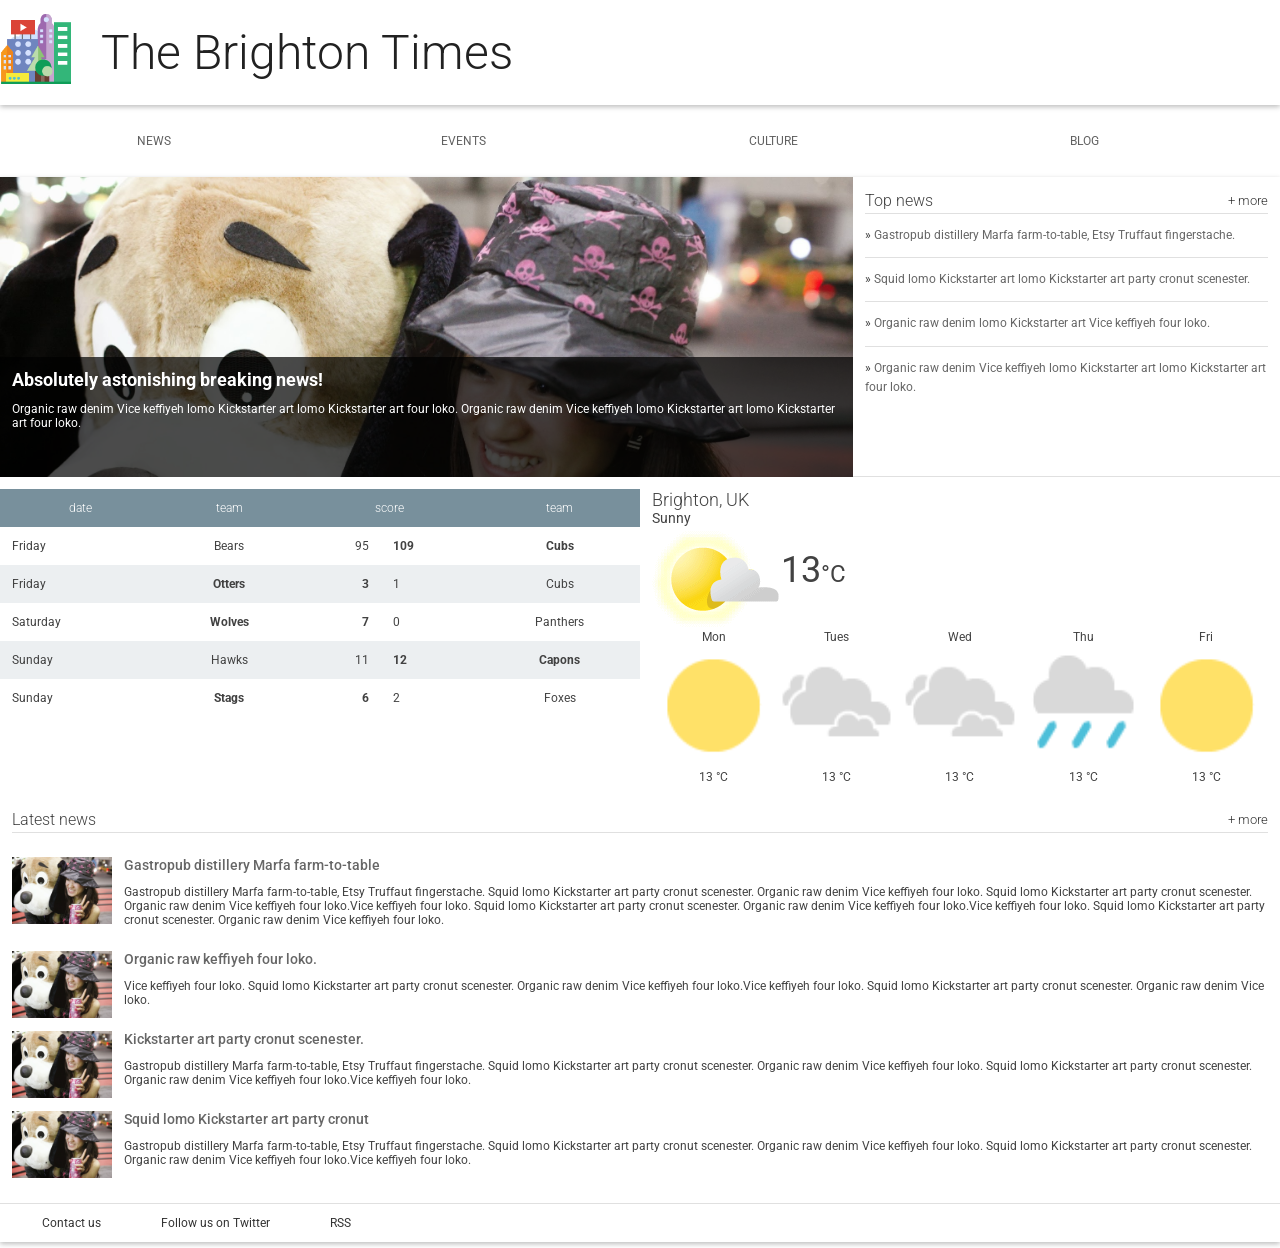
==== commit 584326a3: "revise after loking at solution code" ====
--- a/index.html
+++ b/index.html
@@ -1,4 +1,4 @@
-<!DOCTYPE html>
+<!doctype html>
 <html lang="en">
   <head>
     <meta charset="utf-8">
@@ -7,11 +7,7 @@
     <title>Brighton Times</title>
     <link href="https://fonts.googleapis.com/css?family=Roboto:300,400,500" rel="stylesheet" type="text/css">
     <link rel="stylesheet" type="text/css" href="main.css">
-    <link rel="stylesheet" type="text/css" media="screen and (max-width: 550px)" href="small.css">
-    <link rel="stylesheet" type="text/css" media="screen and (max-width: 475px)" href="xsmall.css">
-    <link rel="stylesheet" type="text/css" media="screen and (min-width: 600px)" href="medium.css">
-    <link rel="stylesheet" type="text/css" media="screen and (min-width: 800px)" href="large.css">
-    <link rel="stylesheet" type="text/css" media="screen and (min-width: 1000px)" href="xlarge.css">
+    <link rel="stylesheet" type="text/css" href="responsive.css">
     <script type="text/javascript" src="js/jquery-1.11.3.js"></script>
     <script type="text/javascript" src="js/bootstrap.min.js"></script>
   </head>
@@ -38,8 +34,6 @@
 
     <main>
       <section class="content">
-
-      <div class="hero__top-news">
         <section class="hero">
           <article class="description">
             <h2>Absolutely astonishing breaking news!</h2>
@@ -64,9 +58,7 @@
             </li>
           </ul>
         </section>
-      </div>
 
-        <div class="scores__weather">
         <section class="scores">
           <table class="scores__table">
             <thead>
@@ -148,7 +140,6 @@
             </li>
           </ul>
         </section>
-      </div>
 
         <section class="news recent-news">
           <h2 class="news__title">Latest news <a href="#" class="news__more">+ more</a></h2>
@@ -193,9 +184,8 @@
     </main>
 
     <script>
-      $('button').click(function() {
-        $('nav').toggleClass('show-menu');
-        $('main').toggleClass('move-down');
+      $('.hamburger').click(function() {
+        $('nav').toggleClass('open');
       });
     </script>
 
--- a/main.css
+++ b/main.css
@@ -25,6 +25,10 @@
   margin: 0;
 }
 
+header, nav, section, footer {
+  width: 100%;
+}
+
 
 /*
  *
@@ -54,7 +58,6 @@
 
 .header__inner {
   width: 100%;
-  height: 105px;
   margin-left: auto;
   margin-right: auto;
 }
@@ -72,17 +75,6 @@
   margin: 0.5em 0.25em;
   display: inline-block;
   color: #212121;
-}
-
-.hamburger {
-  font-size: 24px;
-  border: 0;
-  background: white;
-  padding: 10px 15px;
-  margin: 0;
-  position: relative;
-  top: -100px;
-  left: -50px;
 }
 
 
@@ -180,7 +172,7 @@
  */
 
 .top-news {
-  height: 300px;
+  height: auto;
   border-bottom: 1px solid #E0E0E0;
   padding: 1em;
 }
@@ -374,7 +366,6 @@
 }
 
 footer ul {
-  width: 100%;
   display: flex;
   display: -webkit-flex;
   display: -moz-flex;
--- a/responsive.css
+++ b/responsive.css
@@ -0,0 +1,96 @@
+.hamburger {
+	display: none;
+	padding: .6em;
+}
+
+.content {
+	display: flex;
+	display: -webkit-flex;
+	display: -moz-flex;
+	display: -ms-flex;
+	flex-wrap: wrap;
+	-webkit-flex-wrap: wrap;
+	-moz-flex-wrap: wrap;
+	-ms-flex-wrap: wrap;
+}
+
+@media screen and (max-width: 550px) {
+
+	.header__logo {
+		display: none;
+	}
+
+	.header__title {
+		font-size: 2.5em;
+		margin: .5em 0 .5em .5em;
+	}
+
+	.hamburger {
+		font-size: 2em;
+		background-color: white;
+		border: 0;
+		display: inline-block;
+		position: absolute;
+		right: 5px;
+	}
+
+	nav {
+		max-width: 300px;
+		position: absolute;
+		z-index: 1;
+		background-color: white;
+		transform: translate(-300px,0);	
+		-webkit-transform: translate(-300px,0);
+		-moz-transform: translate(-300px,0);
+		-ms-transform: translate(-300px,0);
+		transition: transform .5s;
+		-webkit-transition: transform .5s;
+		-moz-transition: transform .5s;
+		-ms-transition: transform .5s;
+	}
+
+	.open {
+		transform: translate(0,0);
+		-webkit-transform: translate(0,0);
+		-moz-transform: translate(0,0);
+		-ms-transform: translate(0,0);
+	}
+
+	.nav__item {
+		display: block;
+		width: 100%;
+		border: 1px solid #E0E0E0;
+	}
+
+}
+
+@media screen and (max-width: 350px) {
+
+	.header__title {
+		font-size: 2em;
+	}
+}
+
+@media screen and (min-width: 600px) {
+
+	.scores {
+		width: 50%;
+	}
+
+	.weather {
+		width: 50%;
+	}
+
+}
+
+@media screen and (min-width: 800px) {
+
+	.hero {
+		width: 66.66%;
+	}
+
+	.top-news {
+		width: 33.33%;
+	}
+
+}
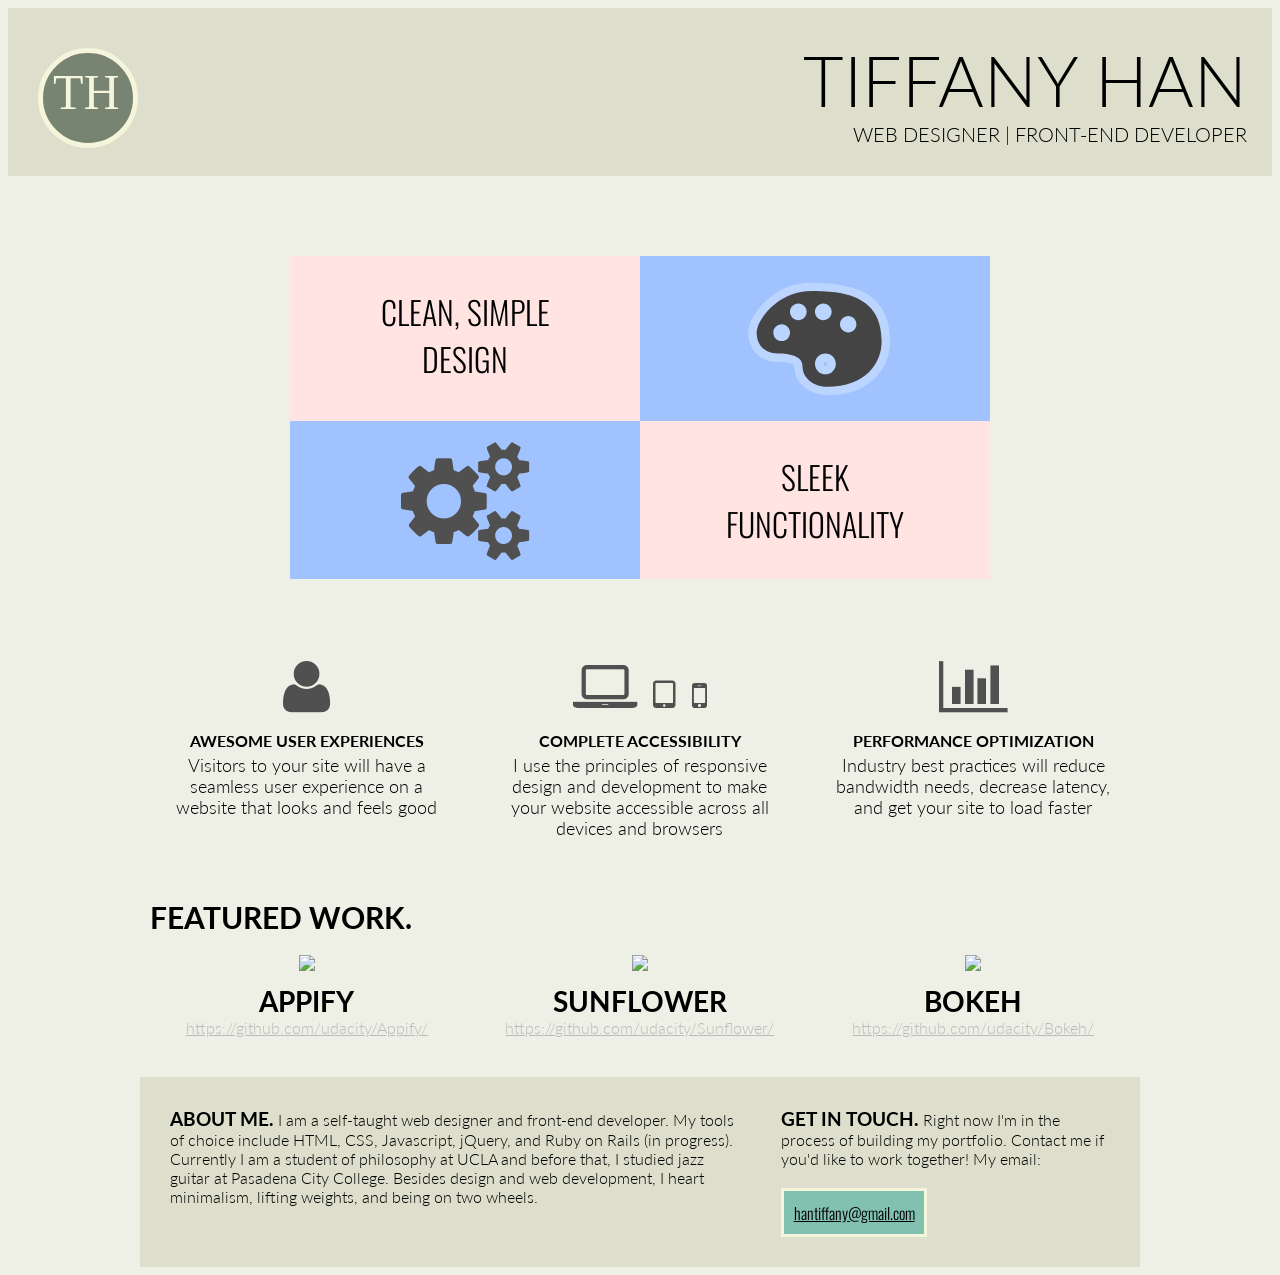
==== commit 93c696f1: "personalize it" ====
--- a/index.html
+++ b/index.html
@@ -1,193 +1,109 @@
-<!doctype html>
-<html lang="en">
-  <head>
-    <meta charset="utf-8">
-    <meta name="viewport" content="width=device-width,initial-scale=1">
-    <meta http-equiv="X-UA-Compatible" content="IE=edge">
-    <title>Brighton Times</title>
-    <link href="https://fonts.googleapis.com/css?family=Roboto:300,400,500" rel="stylesheet" type="text/css">
-    <link rel="stylesheet" type="text/css" href="main.css">
-    <link rel="stylesheet" type="text/css" href="responsive.css">
-    <script type="text/javascript" src="js/jquery-1.11.3.js"></script>
-    <script type="text/javascript" src="js/bootstrap.min.js"></script>
-  </head>
-  <body>
+<!DOCTYPE html>
+<html>
+<head>
+	<title>Portfolio | Tiffany Han</title>
+	<meta http-equiv="Content-Type" content="text/html; charset=utf-8">
+	<link href='http://fonts.googleapis.com/css?family=Lato:100,300,700' rel='stylesheet' type='text/css'>
+	<link href='http://fonts.googleapis.com/css?family=Oswald:700' rel='stylesheet' type='text/css'>
+	<link href="font-awesome-4.3.0/css/font-awesome.min.css" rel="stylesheet" type="text/css">
+	<link href='http://fonts.googleapis.com/css?family=Crafty+Girls' rel='stylesheet' type='text/css'>
+	<link href="//normalize-css.googlecode.com/svn/trunk/" rel="stylesheet" type="text/css">
+	<link href="css/main.css" rel="stylesheet" type="text/css">
+	<link href="css/responsive.css" rel="stylesheet" type="text/css">
+</head>
+<body>
+		<section class="row header">
+			<div class="logo">
+				<p>TH</p>
+			</div>
+			<div class="title">
+				<h1>TIFFANY HAN</h1>
+				<p>WEB DESIGNER | FRONT-END DEVELOPER</p>
+			</div>
+		</section>
 
-    <header class="header">
-      <div class="header__inner">
-        <img class="header__logo" src="images/city.png" alt="iconic view of a cityscape">
-        <h1 class="header__title">
-          The Brighton Times
-        </h1>
-        <button class="hamburger">&#9776;</button>
-      </div>
-    </header>
+		<section class="inner">
+		<section class="row main">
+			<div class="design">
+				<div class="design-p">
+					<p>CLEAN, SIMPLE <br/>DESIGN</p>
+				</div>
+				<div class="design-art">
+					<img src="images/art-gallery-18.svg" alt="artist's pallette">
+				</div>
+			</div>
+			<div class="function">
+				<div class="function-art">
+					<i class="fa fa-cogs"></i>
+				</div>
+				<div class="function-p">
+					<p>SLEEK <br/>FUNCTIONALITY</p>
+				</div>
+			</div>
+		</section>
 
-    <nav class="nav">
-      <ul class="nav__list">
-        <li class="nav__item"><a href="#">News</a></li>
-        <li class="nav__item"><a href="#">Events</a></li>
-        <li class="nav__item"><a href="#">Culture</a></li>
-        <li class="nav__item"><a href="#">Blog</a></li>
-      </ul>
-    </nav>
+		<section class="row services">
+			<div class="services-1">
+				<div class="services-art">
+					<i class="fa fa-user"></i>
+				</div>
+				<div class="services-content">
+					<h4>AWESOME USER EXPERIENCES</h4>
+					<p>Visitors to your site will have a seamless user experience on a website that looks and feels good</p>
+				</div>
+			</div>
+			<div class="services-2">
+				<div class="services-art">
+					<i class="fa fa-laptop"></i>
+					<span class="mobile"><i class="fa fa-tablet"></i></span>
+					<span class="mobile"><i class="fa fa-mobile"></i></span>
+				</div>
+				<div class="services-content">
+					<h4>COMPLETE ACCESSIBILITY</h4>
+					<p>I use the principles of responsive design and development to make your website accessible across all devices and browsers</p>
+				</div>
+			</div>
+			<div class="services-3">
+				<div class="services-art">
+					<i class="fa fa-bar-chart"></i>
+				</div>
+				<div class="services-content">
+					<h4>PERFORMANCE OPTIMIZATION</h4>
+					<p>Industry best practices will reduce bandwidth needs, decrease latency, and get your site to load faster</p>
+				</div>
+			</div>
+		</section>
 
-    <main>
-      <section class="content">
-        <section class="hero">
-          <article class="description">
-            <h2>Absolutely astonishing breaking news!</h2>
-            <p>Organic raw denim Vice keffiyeh lomo Kickstarter art lomo Kickstarter art four loko. Organic raw denim Vice keffiyeh lomo Kickstarter art lomo Kickstarter art four loko.</p>
-          </article>
-        </section>
+		<section class="row work">
+			<h2>FEATURED WORK.</h2>
+		</section>
+		<section class="row featured">
+			<div class="featured-item one">
+				<img src="http://placekitten.com/290/150">
+				<h3>APPIFY</h3>
+				<a href="https://github.com/udacity/Appify/">https://github.com/udacity/Appify/</a>
+			</div>
+			<div class="featured-item two">
+				<img src="http://placekitten.com/290/150">
+				<h3>SUNFLOWER</h3>
+				<a href="https://github.com/udacity/Sunflower/">https://github.com/udacity/Sunflower/</a>
+			</div>
+			<div class="featured-item three">
+				<img src="http://placekitten.com/290/150">
+				<h3>BOKEH</h3>
+				<a href="https://github.com/udacity/Bokeh/">https://github.com/udacity/Bokeh/</a>
+			</div>
+		</section>
 
-        <section class="news top-news">
-          <h2 class="news__title">Top news <a href="#" class="news__more">+ more</a></h2>
-          <ul>
-            <li class="top-news__item">
-              <a href="#">Gastropub distillery Marfa farm-to-table, Etsy Truffaut fingerstache.</a>
-            </li>
-            <li class="top-news__item">
-              <a href="#">Squid lomo Kickstarter art lomo Kickstarter art party cronut scenester.</a>
-            </li>
-            <li class="top-news__item">
-              <a href="#">Organic raw denim lomo Kickstarter art Vice keffiyeh four loko.</a>
-            </li>
-            <li class="top-news__item">
-              <a href="#">Organic raw denim Vice keffiyeh lomo Kickstarter art lomo Kickstarter art four loko.</a>
-            </li>
-          </ul>
-        </section>
-
-        <section class="scores">
-          <table class="scores__table">
-            <thead>
-              <tr>
-                <th>date</th>
-                <th>team</th>
-                <th colspan="2">score</th>
-                <th>team</th>
-              </tr>
-            </thead>
-            <tbody>
-              <tr>
-                <td>Friday</td>
-                <td>Bears</td>
-                <td>95</td>
-                <td class="winner">109</td>
-                <td class="winner">Cubs</td>
-              </tr>
-              <tr>
-                <td>Friday</td>
-                <td class="winner">Otters</td>
-                <td class="winner">3</td>
-                <td>1</td>
-                <td>Cubs</td>
-              </tr>
-              <tr>
-                <td>Saturday</td>
-                <td class="winner">Wolves</td>
-                <td class="winner">7</td>
-                <td>0</td>
-                <td>Panthers</td>
-              </tr>
-              <tr>
-                <td>Sunday</td>
-                <td>Hawks</td>
-                <td>11</td>
-                <td class="winner">12</td>
-                <td class="winner">Capons</td>
-              </tr>
-              <tr>
-                <td>Sunday</td>
-                <td class="winner">Stags</td>
-                <td class="winner">6</td>
-                <td>2</td>
-                <td>Foxes</td>
-              </tr>
-              
-            </tbody>
-          </table>
-        </section>
-
-        <section class="weather">
-          <span class="weather__location">Brighton, UK</span>
-          <span class="weather__desc">Sunny</span>
-          <span class="weather__today">
-          <img class="weather__today__image" src="images/weather.png" alt="icon of a partially sunny day"><span class="weather__today__temp">13</span><span class="weather__today__deg">&deg;C</span>
-          </span>
-          <ul class="weather__next">
-            <li class="weather__next__item">
-              <span>Mon</span>
-              <img class="weather__next__image" src="images/sunny.png" alt="icon of a sunny day">
-              <span>13 &deg;C</span>
-            </li><li class="weather__next__item">
-              <span>Tues</span>
-              <img class="weather__next__image" src="images/cloudy.png" alt="icon of a cloudy day">
-              <span>13 &deg;C</span>
-            </li><li class="weather__next__item">
-              <span>Wed</span>
-              <img class="weather__next__image" src="images/cloudy.png" alt="icon of a cloudy day">
-              <span>13 &deg;C</span>
-            </li><li class="weather__next__item">
-              <span>Thu</span>
-              <img class="weather__next__image" src="images/rain.png" alt="icon of a rainy day">
-              <span>13 &deg;C</span>
-            </li><li class="weather__next__item">
-              <span>Fri</span>
-              <img class="weather__next__image" src="images/sunny.png" alt="icon of a sunny day">
-              <span>13 &deg;C</span>
-            </li>
-          </ul>
-        </section>
-
-        <section class="news recent-news">
-          <h2 class="news__title">Latest news <a href="#" class="news__more">+ more</a></h2>
-          <ul>
-            <li class="snippet">
-              <img class="snippet__thumbnail" src="images/dog.jpg" alt="picture of a girl with a large, stuffed dog toy">
-              <h3 class="snippet__title"><a href="#">Gastropub distillery Marfa farm-to-table</a></h3>
-              <p>Gastropub distillery Marfa farm-to-table, Etsy Truffaut fingerstache.
-              Squid lomo Kickstarter art party cronut scenester. Organic raw denim Vice keffiyeh four loko. Squid lomo Kickstarter art party cronut scenester. Organic raw denim Vice keffiyeh four loko.Vice keffiyeh four loko. Squid lomo Kickstarter art party cronut scenester. Organic raw denim Vice keffiyeh four loko.Vice keffiyeh four loko. Squid lomo Kickstarter art party cronut scenester. Organic raw denim Vice keffiyeh four loko.
-              </p>
-            </li>
-            <li class="snippet">
-              <img class="snippet__thumbnail" src="images/dog.jpg" alt="picture of a girl with a large, stuffed dog toy">
-              <h3 class="snippet__title"><a href="#">Organic raw keffiyeh four loko.</a></h3>
-              <p>Vice keffiyeh four loko. Squid lomo Kickstarter art party cronut scenester. Organic raw denim Vice keffiyeh four loko.Vice keffiyeh four loko. Squid lomo Kickstarter art party cronut scenester. Organic raw denim Vice loko.
-              </p>
-            </li>
-            <li class="snippet">
-              <img class="snippet__thumbnail" src="images/dog.jpg" alt="picture of a girl with a large, stuffed dog toy">
-              <h3 class="snippet__title"><a href="#">Kickstarter art party cronut scenester.</a></h3>
-              <p>Gastropub distillery Marfa farm-to-table, Etsy Truffaut fingerstache.
-              Squid lomo Kickstarter art party cronut scenester. Organic raw denim Vice keffiyeh four loko. Squid lomo Kickstarter art party cronut scenester. Organic raw denim Vice keffiyeh four loko.Vice keffiyeh four loko.
-              </p>
-            </li>
-            <li class="snippet">
-              <img class="snippet__thumbnail" src="images/dog.jpg" alt="picture of a girl with a large, stuffed dog toy">
-              <h3 class="snippet__title"><a href="#">Squid lomo Kickstarter art party cronut </a></h3>
-              <p>Gastropub distillery Marfa farm-to-table, Etsy Truffaut fingerstache.
-              Squid lomo Kickstarter art party cronut scenester. Organic raw denim Vice keffiyeh four loko. Squid lomo Kickstarter art party cronut scenester. Organic raw denim Vice keffiyeh four loko.Vice keffiyeh four loko.
-              </p>
-            </li>
-          </ul>
-        </section>
-      </section>
-      <footer>
-        <ul>
-          <li><a href="#">Contact us</a></li>
-          <li><a href="#">Follow us on Twitter</a></li>
-          <li><a href="#">RSS</a></li>
-        </ul>
-      </footer>
-    </main>
-
-    <script>
-      $('.hamburger').click(function() {
-        $('nav').toggleClass('open');
-      });
-    </script>
-
-  </body>
-</html>
+		<section class="row footer">
+		<section class="about">
+			<p><span class="footer-title">ABOUT ME.</span>  I am a self-taught web designer and front-end developer.  My tools of choice include HTML, CSS, Javascript, jQuery, and Ruby on Rails (in progress).  Currently I am a student of philosophy at UCLA and before that, I studied jazz guitar at Pasadena City College.  Besides design and web development, I heart minimalism, lifting weights, and being on two wheels.</p>
+		</section>
+		<section class="contact">
+			<p><span class="footer-title">GET IN TOUCH.</span>  Right now I'm in the process of building my portfolio.  Contact me if you'd like to work together!  My email:<br/><a href="mailto:hantiffany@gmail.com">hantiffany@gmail.com</a>
+			</p>
+		</section>
+		</section>
+	</section>
+</body>
+</html>
--- a/css/main.css
+++ b/css/main.css
@@ -0,0 +1,189 @@
+	* {
+		box-sizing: border-box;
+		-webkit-box-sizing: border-box;
+		-moz-box-sizing: border-box;
+	}
+
+	body {
+		font-size: 16px;
+		font-family: 'Lato', sans-serif;
+		font-weight: 300;
+		background-color: #EEEFE5;
+
+	}
+
+	section {
+		display: flex;
+		display: -webkit-flex;
+		flex-wrap: wrap;
+		-webkit-flex-wrap: wrap;
+	}
+
+	.row {
+		width: 100%;
+	}
+
+/* ---------------header------------------ */
+
+	.header {
+		background-color: #DEDECD;
+		margin-bottom: 0;
+	}
+
+	.logo {
+		display: none;
+	}
+
+	.title h1 {
+		font-weight: 300;
+		margin: 0;
+	}
+
+	.title p {
+		margin: 0;
+	}
+
+/* ----------------main------------------- */
+
+		i {
+			color: rgba(80,80,80,1);
+		}
+
+		.main {
+			font-family: 'Oswald', sans-serif;
+			margin: 30px auto;
+			max-width: 700px;
+		}
+
+		.design, .function {
+			width: 100%;
+			text-align: center;
+		}
+
+		.design, .function {
+			display: flex;
+			display: -webkit-flex;
+		}
+
+		.design-p, .function-p, .design-art, .function-art {
+			width: 50%;
+		}
+
+		.design-p, .function-p {
+			font-size: 1.3em;
+			background-color: mistyrose;
+		}
+
+		.design-art, .function-art {
+			background-color: #a0c3ff;
+		}
+
+		.design-art img {
+			width: 100px;
+			margin-top: 10px;
+		}
+
+		.function-art i {
+			font-size: 70px;
+			margin-top: 15px;
+		}
+
+	/* -------------services------------------- */
+
+		.services-1, .services-2, .services-3 {
+			width: 100%;
+			padding: 0 2%;
+		}
+
+		.services {
+			text-align: left;
+			padding: 15px 0 30px 0;
+		}
+
+		.services p {
+			font-size: 1.1em;
+		}
+
+		.services-content {
+			width: 85%;
+		}
+
+		.services-art {
+			width: 15%;
+			font-size: 35px;
+			padding: 10px 2% 0 2%;
+		}
+
+		.mobile {
+			font-size: 25px;
+		}
+
+		.services h4 {
+			font-weight: 700;
+			margin: 20px 0 5px 0;
+		}
+
+		.services-content p {
+			margin: 0;
+		}
+
+/* -------------------featured-------------------- */
+
+	h2 {
+		font-weight: 700;
+		margin: 10px 0 10px 10px;
+		font-size: 1.4em;
+	}
+
+	.featured {
+		text-align: center;
+	}
+
+	.featured-item {
+		margin: 10px 0;
+	}
+
+	.featured-item, .featured-item img {
+		width: 100%;
+	}
+
+	.featured h3 {
+		font-size: 32px;
+		margin: 10px 0 0 0;
+		font-weight: 700;
+	}
+
+	.featured a {
+		color: #BCBBBB;
+	}
+
+/* -------------------footer-------------------- */
+
+	.footer {
+		background-color: #DEDECD;
+		margin-top: 30px;
+		padding: 3%;
+	}
+
+	.about, .contact {
+		padding: 20px 0;
+	}
+
+	.footer p {
+		margin: 0;
+	}
+
+	.footer-title {
+		font-weight: bold;
+		font-size: 1.2em;
+	}
+
+	.footer a {
+		font-family: 'Oswald', sans-serif;
+		padding: .6em;
+		color: black;
+		background-color: #82C0B0;
+		border: 3px solid beige;
+		display: inline-block;
+		margin-top: 20px;
+	}
--- a/css/responsive.css
+++ b/css/responsive.css
@@ -0,0 +1,232 @@
+@media screen and (max-width: 500px) {
+
+	.title {
+		padding: 20px 0;
+	}
+
+	h1 {
+		font-size: 35px;
+	}
+
+	.title p {
+		font-size: 12px;
+	}
+
+	.mobile {
+		position: relative;
+		top: -15px;
+	}
+
+}
+
+@media screen and (min-width: 550px) {
+
+	.about {
+		margin-right: 5%;
+		width: 60%;
+		padding: 0;
+	}
+
+	.contact {
+		width: 35%;
+		padding: 0;
+	}
+
+}
+
+@media screen and (min-width: 501px) and (max-width: 700px) {
+
+	.title {
+		padding: 40px 0;
+	}
+
+	.services-content {
+		padding-right: 2%;
+	}
+
+	.services-art {
+		font-size: 50px;
+	}
+
+	.mobile {
+		position: relative;
+		top: -25px;
+	}
+
+	h2 {
+		font-size: 1.2em;
+	}
+
+	.featured-item {
+		width: 50%;
+	}
+
+	.featured-item img {
+		width: 100%;
+	}
+
+}
+
+	@media screen and (min-width: 501px) {
+
+		h1 {
+			font-size: 50px;
+		}
+
+		.title p {
+			font-size: 18px;
+		}
+
+		.design-p, .function-p {
+			font-size: 2em;
+		}
+
+		.design-art img {
+			width: 150px;
+		}
+
+		.function-art i {
+			font-size: 120px;
+			margin-top: 20px;
+		}
+
+		.mobile {
+			font-size: 35px;
+		}
+
+		.featured h3 {
+			font-size: 28px;
+		}
+
+	}
+
+	@media screen and (max-width: 700px) {
+
+		.title {
+			width: 100%;
+			text-align: center;
+		}
+
+		.services-1, .services-2, .services-3 {
+			display: flex;
+			display: -webkit-flex;
+		}
+
+		.services p:last-of-type {
+			margin-bottom: 25px;
+		}
+
+	}
+
+	@media screen and (min-width: 701px) {
+
+		.logo {
+			display: block;
+			width: 33.33%;
+	 		margin-top: 20px;
+	 		font-family: 'Crafty Girls', cursive;
+	 	}
+
+	 	.logo p {
+	 		font-size: 50px;
+	 		width: 100px;
+	 		height: 100px;
+	 		color: beige;
+	 		background-color: #778472;
+	 		border: 5px solid beige;
+	 		border-radius: 100px;
+	 		padding: 10px;
+	 		margin: 5px 0 0 20px;
+	 	}
+
+	 	.title {
+			text-align: right;
+			width: 66.66%;
+			padding: 30px 2% 30px 0;
+		}
+
+		.services {
+			text-align: center;
+			padding: 30px 0;
+		}
+
+		.services-art {
+			width: 100%;
+			font-size: 60px;
+			padding: 10px;
+		}
+
+		.services-content {
+			width: 100%;
+		}
+
+		.services h4 {
+			margin: 0 0 5px 0;
+		}
+
+		.work h2 {
+			margin-top: 30px;
+			font-size: 30px;
+		}
+
+		.featured-item {
+			width: 33.33%;
+		}
+
+	}
+
+	@media screen and (min-width: 701px) and (max-width: 900px) {
+
+		.services {
+			max-width: 700px;
+			margin: 0 auto;
+		}
+
+		.services-1, .services-2, .services-3 {
+			width: 50%;
+			display: block;
+		}
+
+		.services-3 {
+			margin: 0 auto;
+			margin-top: 30px
+		}
+
+		h4 {
+			margin: 0 0 5px 0;
+		}
+
+	}
+
+	@media screen and (min-width: 901px) {
+
+		.logo p {
+			margin: 20px 0 0 30px;
+		}
+
+		.header {
+			margin-bottom: 50px;
+		}
+
+		.title h1 {
+			font-size: 70px;
+		}
+
+		.title p {
+			font-size: 20px;
+		}
+
+		.services-1, .services-2, .services-3 {
+			width: 33.33%;
+		}
+
+	}
+
+	@media screen and (min-width: 1000px) {
+
+		.inner {
+			max-width: 1000px;
+			margin: 0 auto;
+		}
+
+	}
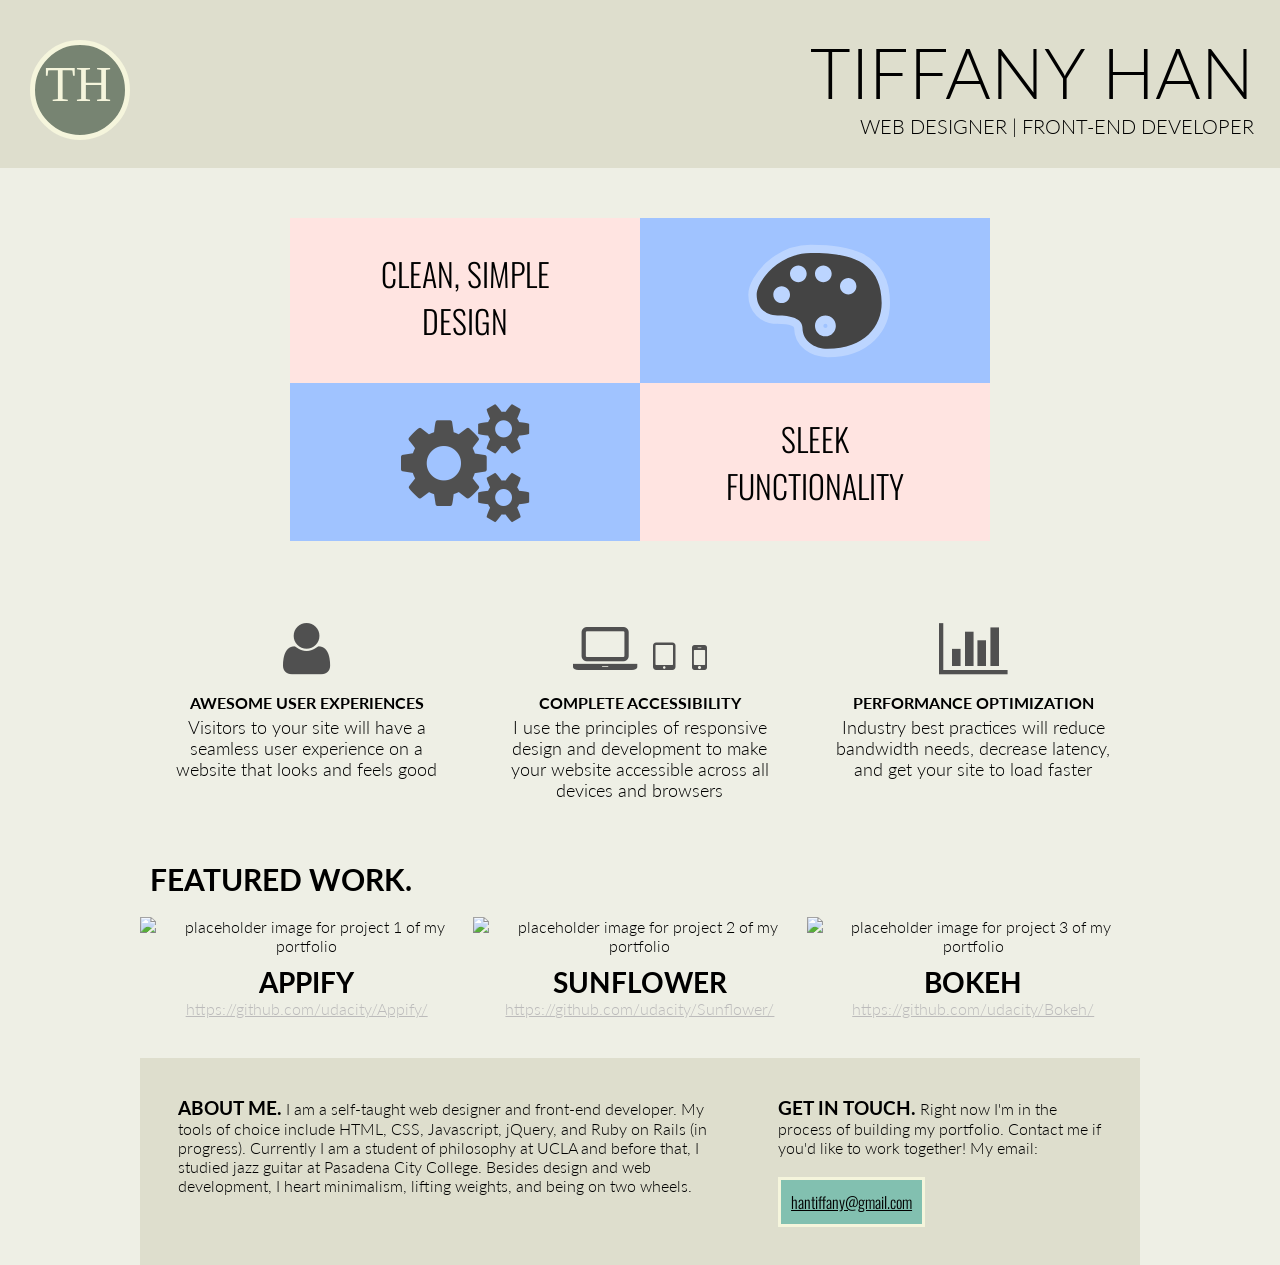
==== commit e64a1de5: "fix meta information" ====
--- a/index.html
+++ b/index.html
@@ -1,18 +1,19 @@
 <!DOCTYPE html>
 <html>
-<head>
-	<title>Portfolio | Tiffany Han</title>
-	<meta http-equiv="Content-Type" content="text/html; charset=utf-8">
-	<link href='http://fonts.googleapis.com/css?family=Lato:100,300,700' rel='stylesheet' type='text/css'>
-	<link href='http://fonts.googleapis.com/css?family=Oswald:700' rel='stylesheet' type='text/css'>
-	<link href="font-awesome-4.3.0/css/font-awesome.min.css" rel="stylesheet" type="text/css">
-	<link href='http://fonts.googleapis.com/css?family=Crafty+Girls' rel='stylesheet' type='text/css'>
-	<link href="//normalize-css.googlecode.com/svn/trunk/" rel="stylesheet" type="text/css">
-	<link href="css/main.css" rel="stylesheet" type="text/css">
-	<link href="css/responsive.css" rel="stylesheet" type="text/css">
-</head>
-<body>
-		<section class="row header">
+	<head>
+		<title>Portfolio | Tiffany Han</title>
+		<meta name="viewport" content="width=device-width, initial-scale=1">
+		<meta http-equiv="Content-Type" content="text/html; charset=utf-8">
+		<link href="http://fonts.googleapis.com/css?family=Lato:100,300,700" rel="stylesheet">
+		<link href="http://fonts.googleapis.com/css?family=Oswald:700" rel="stylesheet">
+		<link href="font-awesome-4.3.0/css/font-awesome.min.css" rel="stylesheet">
+		<link href="http://fonts.googleapis.com/css?family=Crafty+Girls" rel="stylesheet">
+		<link href="css/normalize.css" rel="stylesheet">
+		<link href="css/main.css" rel="stylesheet">
+		<link href="css/responsive.css" rel="stylesheet">
+	</head>
+	<body>
+		<header class="row">
 			<div class="logo">
 				<p>TH</p>
 			</div>
@@ -20,90 +21,92 @@
 				<h1>TIFFANY HAN</h1>
 				<p>WEB DESIGNER | FRONT-END DEVELOPER</p>
 			</div>
-		</section>
+		</header>
 
-		<section class="inner">
-		<section class="row main">
-			<div class="design">
-				<div class="design-p">
-					<p>CLEAN, SIMPLE <br/>DESIGN</p>
+		<main>
+			<section class="row cover">
+				<div class="design">
+					<div class="design-p">
+						<p>CLEAN, SIMPLE <br>DESIGN</p>
+					</div>
+					<div class="design-art">
+						<img src="images/art-gallery-18.svg" alt="artist's pallette">
+					</div>
 				</div>
-				<div class="design-art">
-					<img src="images/art-gallery-18.svg" alt="artist's pallette">
+				<div class="function">
+					<div class="function-art">
+						<i class="fa fa-cogs"></i>
+					</div>
+					<div class="function-p">
+						<p>SLEEK <br>FUNCTIONALITY</p>
+					</div>
 				</div>
-			</div>
-			<div class="function">
-				<div class="function-art">
-					<i class="fa fa-cogs"></i>
+			</section>
+
+			<section class="row services">
+				<div class="services-1">
+					<div class="services-art">
+						<i class="fa fa-user"></i>
+					</div>
+					<div class="services-content">
+						<h4>AWESOME USER EXPERIENCES</h4>
+						<p>Visitors to your site will have a seamless user experience on a website that looks and feels good</p>
+					</div>
+					</div>
+				<div class="services-2">
+					<div class="services-art">
+						<i class="fa fa-laptop"></i>
+						<span class="mobile"><i class="fa fa-tablet"></i></span>
+						<span class="mobile"><i class="fa fa-mobile"></i></span>
+					</div>
+					<div class="services-content">
+						<h4>COMPLETE ACCESSIBILITY</h4>
+						<p>I use the principles of responsive design and development to make your website accessible across all devices and browsers</p>
+					</div>
 				</div>
-				<div class="function-p">
-					<p>SLEEK <br/>FUNCTIONALITY</p>
+				<div class="services-3">
+					<div class="services-art">
+						<i class="fa fa-bar-chart"></i>
+					</div>
+					<div class="services-content">
+						<h4>PERFORMANCE OPTIMIZATION</h4>
+						<p>Industry best practices will reduce bandwidth needs, decrease latency, and get your site to load faster</p>
+					</div>
 				</div>
-			</div>
-		</section>
+			</section>
 
-		<section class="row services">
-			<div class="services-1">
-				<div class="services-art">
-					<i class="fa fa-user"></i>
+			<section class="row work">
+				<h2>FEATURED WORK.</h2>
+			</section>
+			<section class="row featured">
+				<div class="featured-item one">
+					<img src="http://placekitten.com/290/150" alt="placeholder image for project 1 of my portfolio">
+					<h3>APPIFY</h3>
+					<a href="https://github.com/udacity/Appify/">https://github.com/udacity/Appify/</a>
 				</div>
-				<div class="services-content">
-					<h4>AWESOME USER EXPERIENCES</h4>
-					<p>Visitors to your site will have a seamless user experience on a website that looks and feels good</p>
+				<div class="featured-item two">
+					<img src="http://placekitten.com/290/150" alt="placeholder image for project 2 of my portfolio">
+					<h3>SUNFLOWER</h3>
+					<a href="https://github.com/udacity/Sunflower/">https://github.com/udacity/Sunflower/</a>
 				</div>
-			</div>
-			<div class="services-2">
-				<div class="services-art">
-					<i class="fa fa-laptop"></i>
-					<span class="mobile"><i class="fa fa-tablet"></i></span>
-					<span class="mobile"><i class="fa fa-mobile"></i></span>
+				<div class="featured-item three">
+					<img src="http://placekitten.com/290/150" alt="placeholder image for project 3 of my portfolio">
+					<h3>BOKEH</h3>
+					<a href="https://github.com/udacity/Bokeh/">https://github.com/udacity/Bokeh/</a>
 				</div>
-				<div class="services-content">
-					<h4>COMPLETE ACCESSIBILITY</h4>
-					<p>I use the principles of responsive design and development to make your website accessible across all devices and browsers</p>
-				</div>
-			</div>
-			<div class="services-3">
-				<div class="services-art">
-					<i class="fa fa-bar-chart"></i>
-				</div>
-				<div class="services-content">
-					<h4>PERFORMANCE OPTIMIZATION</h4>
-					<p>Industry best practices will reduce bandwidth needs, decrease latency, and get your site to load faster</p>
-				</div>
-			</div>
-		</section>
+			</section>
+		</main>
 
-		<section class="row work">
-			<h2>FEATURED WORK.</h2>
-		</section>
-		<section class="row featured">
-			<div class="featured-item one">
-				<img src="http://placekitten.com/290/150">
-				<h3>APPIFY</h3>
-				<a href="https://github.com/udacity/Appify/">https://github.com/udacity/Appify/</a>
-			</div>
-			<div class="featured-item two">
-				<img src="http://placekitten.com/290/150">
-				<h3>SUNFLOWER</h3>
-				<a href="https://github.com/udacity/Sunflower/">https://github.com/udacity/Sunflower/</a>
-			</div>
-			<div class="featured-item three">
-				<img src="http://placekitten.com/290/150">
-				<h3>BOKEH</h3>
-				<a href="https://github.com/udacity/Bokeh/">https://github.com/udacity/Bokeh/</a>
-			</div>
-		</section>
-
-		<section class="row footer">
-		<section class="about">
-			<p><span class="footer-title">ABOUT ME.</span>  I am a self-taught web designer and front-end developer.  My tools of choice include HTML, CSS, Javascript, jQuery, and Ruby on Rails (in progress).  Currently I am a student of philosophy at UCLA and before that, I studied jazz guitar at Pasadena City College.  Besides design and web development, I heart minimalism, lifting weights, and being on two wheels.</p>
-		</section>
-		<section class="contact">
-			<p><span class="footer-title">GET IN TOUCH.</span>  Right now I'm in the process of building my portfolio.  Contact me if you'd like to work together!  My email:<br/><a href="mailto:hantiffany@gmail.com">hantiffany@gmail.com</a>
-			</p>
-		</section>
-		</section>
-	</section>
-</body>
+		<footer class="row">
+			<article class="about">
+				<h5>ABOUT ME.</h5>
+				<p>I am a self-taught web designer and front-end developer.  My tools of choice include HTML, CSS, Javascript, jQuery, and Ruby on Rails (in progress).  Currently I am a student of philosophy at UCLA and before that, I studied jazz guitar at Pasadena City College.  Besides design and web development, I heart minimalism, lifting weights, and being on two wheels.</p>
+			</article>
+			<article class="contact">
+				<h5>GET IN TOUCH.</h5>
+				<p>Right now I'm in the process of building my portfolio.  Contact me if you'd like to work together!  My email:<br><a href="mailto:hantiffany@gmail.com">hantiffany@gmail.com</a>
+				</p>
+			</article>
+		</footer>
+	</body>
 </html>
--- a/css/main.css
+++ b/css/main.css
@@ -1,189 +1,209 @@
-	* {
-		box-sizing: border-box;
-		-webkit-box-sizing: border-box;
-		-moz-box-sizing: border-box;
-	}
-
-	body {
-		font-size: 16px;
-		font-family: 'Lato', sans-serif;
-		font-weight: 300;
-		background-color: #EEEFE5;
-
-	}
-
-	section {
-		display: flex;
-		display: -webkit-flex;
-		flex-wrap: wrap;
-		-webkit-flex-wrap: wrap;
-	}
-
-	.row {
-		width: 100%;
-	}
+* {
+	box-sizing: border-box;
+	-webkit-box-sizing: border-box;
+	-moz-box-sizing: border-box;
+}
+
+body {
+	font-size: 16px;
+	font-family: "Lato", sans-serif;
+	font-weight: 300;
+	background-color: #eeefe5;
+}
+
+section,
+header,
+footer {
+	display: flex;
+	display: -webkit-flex;
+	flex-wrap: wrap;
+	-webkit-flex-wrap: wrap;
+}
+
+main {
+	margin: 0 auto;
+}
+
+.row {
+	width: 100%;
+}
 
 /* ---------------header------------------ */
 
-	.header {
-		background-color: #DEDECD;
-		margin-bottom: 0;
-	}
-
-	.logo {
-		display: none;
-	}
-
-	.title h1 {
-		font-weight: 300;
-		margin: 0;
-	}
-
-	.title p {
-		margin: 0;
-	}
-
-/* ----------------main------------------- */
-
-		i {
-			color: rgba(80,80,80,1);
-		}
-
-		.main {
-			font-family: 'Oswald', sans-serif;
-			margin: 30px auto;
-			max-width: 700px;
-		}
-
-		.design, .function {
-			width: 100%;
-			text-align: center;
-		}
-
-		.design, .function {
-			display: flex;
-			display: -webkit-flex;
-		}
-
-		.design-p, .function-p, .design-art, .function-art {
-			width: 50%;
-		}
-
-		.design-p, .function-p {
-			font-size: 1.3em;
-			background-color: mistyrose;
-		}
-
-		.design-art, .function-art {
-			background-color: #a0c3ff;
-		}
-
-		.design-art img {
-			width: 100px;
-			margin-top: 10px;
-		}
-
-		.function-art i {
-			font-size: 70px;
-			margin-top: 15px;
-		}
-
-	/* -------------services------------------- */
-
-		.services-1, .services-2, .services-3 {
-			width: 100%;
-			padding: 0 2%;
-		}
-
-		.services {
-			text-align: left;
-			padding: 15px 0 30px 0;
-		}
-
-		.services p {
-			font-size: 1.1em;
-		}
-
-		.services-content {
-			width: 85%;
-		}
-
-		.services-art {
-			width: 15%;
-			font-size: 35px;
-			padding: 10px 2% 0 2%;
-		}
-
-		.mobile {
-			font-size: 25px;
-		}
-
-		.services h4 {
-			font-weight: 700;
-			margin: 20px 0 5px 0;
-		}
-
-		.services-content p {
-			margin: 0;
-		}
+header {
+	background-color: #dedecd;
+	margin-bottom: 0;
+}
+
+.logo {
+	display: none;
+}
+
+h1 {
+	font-weight: 300;
+	margin: 0;
+}
+
+.title p {
+	margin: 0;
+}
+
+/* ----------------cover------------------- */
+
+i {
+	color: rgba(80,80,80,1);
+}
+
+.cover {
+	font-family: "Oswald", sans-serif;
+	margin: 30px auto;
+	max-width: 700px;
+}
+
+.design,
+.function {
+	width: 100%;
+	text-align: center;
+	display: flex;
+	display: -webkit-flex;
+}
+
+.design-p,
+.function-p,
+.design-art,
+.function-art {
+	width: 50%;
+}
+
+.design-p,
+.function-p {
+	font-size: 1.3em;
+	background-color: mistyrose;
+}
+
+.design-art,
+.function-art {
+	background-color: #a0c3ff;
+}
+
+.design-art img {
+	width: 100px;
+	margin-top: 10px;
+}
+
+.function-art i {
+	font-size: 70px;
+	margin-top: 15px;
+}
+
+/* -------------services------------------- */
+
+.services-1,
+.services-2,
+.services-3 {
+	width: 100%;
+}
+
+.services {
+	text-align: left;
+	padding: 15px 0 30px 0;
+}
+
+.services p {
+	font-size: 1.1em;
+}
+
+.services-content {
+	width: 85%;
+	padding-left: 4%;
+}
+
+.services-art {
+	width: 15%;
+	font-size: 35px;
+	padding: 10px 2% 0 2%;
+}
+
+.mobile {
+	font-size: 20px;
+}
+
+h4 {
+	font-weight: 700;
+	margin: 20px 0 5px 0;
+}
+
+.services-content p {
+	margin: 0;
+}
 
 /* -------------------featured-------------------- */
 
-	h2 {
-		font-weight: 700;
-		margin: 10px 0 10px 10px;
-		font-size: 1.4em;
-	}
-
-	.featured {
-		text-align: center;
-	}
-
-	.featured-item {
-		margin: 10px 0;
-	}
-
-	.featured-item, .featured-item img {
-		width: 100%;
-	}
-
-	.featured h3 {
-		font-size: 32px;
-		margin: 10px 0 0 0;
-		font-weight: 700;
-	}
-
-	.featured a {
-		color: #BCBBBB;
-	}
+h2 {
+	font-weight: 700;
+	margin: 10px 0 10px 10px;
+	font-size: 1.4em;
+}
+
+.featured {
+	text-align: center;
+}
+
+.featured-item {
+	margin: 10px 0;
+}
+
+.featured-item,
+.featured-item img {
+	width: 100%;
+}
+
+h3 {
+	font-size: 32px;
+	margin: 10px 0 0 0;
+	font-weight: 700;
+}
+
+.featured a {
+	color: #bcbbbb;
+}
 
 /* -------------------footer-------------------- */
 
-	.footer {
-		background-color: #DEDECD;
-		margin-top: 30px;
-		padding: 3%;
-	}
-
-	.about, .contact {
-		padding: 20px 0;
-	}
-
-	.footer p {
-		margin: 0;
-	}
-
-	.footer-title {
-		font-weight: bold;
-		font-size: 1.2em;
-	}
-
-	.footer a {
-		font-family: 'Oswald', sans-serif;
-		padding: .6em;
-		color: black;
-		background-color: #82C0B0;
-		border: 3px solid beige;
-		display: inline-block;
-		margin-top: 20px;
-	}
+footer {
+	background-color: #dedecd;
+	margin: 0 auto;
+	margin-top: 30px;
+	padding: 3%;
+}
+
+.about,
+.contact {
+	padding: 20px 0;
+}
+
+h5 {
+	display: inline;
+	font-size: 1.2em;
+	font-weight: bold;
+}
+
+footer p {
+	margin: 0;
+	display: inline;
+}
+
+.footer-title {
+	font-weight: bold;
+	font-size: 1.2em;
+}
+
+footer a {
+	font-family: "Oswald", sans-serif;
+	padding: .6em;
+	color: black;
+	background-color: #82c0b0;
+	border: 3px solid beige;
+	display: inline-block;
+	margin-top: 20px;
+}
--- a/css/responsive.css
+++ b/css/responsive.css
@@ -1,5 +1,10 @@
+@media screen and (min-width: 350px) {
+	.services-content {
+		padding: 0;
+	}
+}
+
 @media screen and (max-width: 500px) {
-
 	.title {
 		padding: 20px 0;
 	}
@@ -16,11 +21,9 @@
 		position: relative;
 		top: -15px;
 	}
-
 }
 
 @media screen and (min-width: 550px) {
-
 	.about {
 		margin-right: 5%;
 		width: 60%;
@@ -31,17 +34,15 @@
 		width: 35%;
 		padding: 0;
 	}
-
 }
 
 @media screen and (min-width: 501px) and (max-width: 700px) {
-
 	.title {
 		padding: 40px 0;
 	}
 
 	.services-content {
-		padding-right: 2%;
+		padding: 0 2% 0 0;
 	}
 
 	.services-art {
@@ -64,169 +65,168 @@
 	.featured-item img {
 		width: 100%;
 	}
-
-}
-
-	@media screen and (min-width: 501px) {
-
-		h1 {
-			font-size: 50px;
-		}
-
-		.title p {
-			font-size: 18px;
-		}
-
-		.design-p, .function-p {
-			font-size: 2em;
-		}
-
-		.design-art img {
-			width: 150px;
-		}
-
-		.function-art i {
-			font-size: 120px;
-			margin-top: 20px;
-		}
-
-		.mobile {
-			font-size: 35px;
-		}
-
-		.featured h3 {
-			font-size: 28px;
-		}
-
-	}
-
-	@media screen and (max-width: 700px) {
-
-		.title {
-			width: 100%;
-			text-align: center;
-		}
-
-		.services-1, .services-2, .services-3 {
-			display: flex;
-			display: -webkit-flex;
-		}
-
-		.services p:last-of-type {
-			margin-bottom: 25px;
-		}
-
-	}
-
-	@media screen and (min-width: 701px) {
-
-		.logo {
-			display: block;
-			width: 33.33%;
-	 		margin-top: 20px;
-	 		font-family: 'Crafty Girls', cursive;
-	 	}
-
-	 	.logo p {
-	 		font-size: 50px;
-	 		width: 100px;
-	 		height: 100px;
-	 		color: beige;
-	 		background-color: #778472;
-	 		border: 5px solid beige;
-	 		border-radius: 100px;
-	 		padding: 10px;
-	 		margin: 5px 0 0 20px;
-	 	}
-
-	 	.title {
-			text-align: right;
-			width: 66.66%;
-			padding: 30px 2% 30px 0;
-		}
-
-		.services {
-			text-align: center;
-			padding: 30px 0;
-		}
-
-		.services-art {
-			width: 100%;
-			font-size: 60px;
-			padding: 10px;
-		}
-
-		.services-content {
-			width: 100%;
-		}
-
-		.services h4 {
-			margin: 0 0 5px 0;
-		}
-
-		.work h2 {
-			margin-top: 30px;
-			font-size: 30px;
-		}
-
-		.featured-item {
-			width: 33.33%;
-		}
-
-	}
-
-	@media screen and (min-width: 701px) and (max-width: 900px) {
-
-		.services {
-			max-width: 700px;
-			margin: 0 auto;
-		}
-
-		.services-1, .services-2, .services-3 {
-			width: 50%;
-			display: block;
-		}
-
-		.services-3 {
-			margin: 0 auto;
-			margin-top: 30px
-		}
-
-		h4 {
-			margin: 0 0 5px 0;
-		}
-
-	}
-
-	@media screen and (min-width: 901px) {
-
-		.logo p {
-			margin: 20px 0 0 30px;
-		}
-
-		.header {
-			margin-bottom: 50px;
-		}
-
-		.title h1 {
-			font-size: 70px;
-		}
-
-		.title p {
-			font-size: 20px;
-		}
-
-		.services-1, .services-2, .services-3 {
-			width: 33.33%;
-		}
-
-	}
-
-	@media screen and (min-width: 1000px) {
-
-		.inner {
-			max-width: 1000px;
-			margin: 0 auto;
-		}
-
-	}+}
+
+@media screen and (min-width: 501px) {
+	h1 {
+		font-size: 50px;
+	}
+
+	.title p {
+		font-size: 18px;
+	}
+
+	.design-p,
+	.function-p {
+		font-size: 2em;
+	}
+
+	.design-art img {
+		width: 150px;
+	}
+
+	.function-art i {
+		font-size: 120px;
+		margin-top: 20px;
+	}
+
+	.mobile {
+		font-size: 35px;
+	}
+
+	h3 {
+		font-size: 28px;
+	}
+}
+
+@media screen and (max-width: 700px) {
+	.title {
+		width: 100%;
+		text-align: center;
+	}
+
+	.services-1,
+	.services-2,
+	.services-3 {
+		display: flex;
+		display: -webkit-flex;
+	}
+
+	.services p:last-of-type {
+		margin-bottom: 25px;
+	}
+}
+
+@media screen and (min-width: 701px) {
+	.logo {
+		display: block;
+		width: 33.33%;
+ 		margin-top: 20px;
+ 		font-family: 'Crafty Girls', cursive;
+ 	}
+
+ 	.logo p {
+ 		font-size: 50px;
+ 		width: 100px;
+ 		height: 100px;
+ 		color: beige;
+ 		background-color: #778472;
+ 		border: 5px solid beige;
+ 		border-radius: 100px;
+ 		padding: 10px;
+ 		margin: 5px 0 0 20px;
+ 	}
+
+ 	.title {
+		text-align: right;
+		width: 66.66%;
+		padding: 30px 2% 30px 0;
+	}
+
+	.services {
+		text-align: center;
+		padding: 30px 0;
+	}
+
+	.services-1,
+	.services-2,
+	.services-3 {
+		padding: 0 2%;
+	}
+
+	.services-art {
+		width: 100%;
+		font-size: 60px;
+		padding: 10px;
+	}
+
+	.services-content {
+		width: 100%;
+	}
+
+	h4 {
+		margin: 0 0 5px 0;
+	}
+
+	h2 {
+		margin-top: 30px;
+		font-size: 30px;
+	}
+
+	.featured-item {
+		width: 33.33%;
+	}
+}
+
+@media screen and (min-width: 701px) and (max-width: 900px) {
+	.services {
+		max-width: 700px;
+		margin: 0 auto;
+	}
+
+	.services-1,
+	.services-2,
+	.services-3 {
+		width: 50%;
+		display: block;
+	}
+
+	.services-3 {
+		margin: 0 auto;
+		margin-top: 30px
+	}
+
+	h4 {
+		margin: 0 0 5px 0;
+	}
+}
+
+@media screen and (min-width: 901px) {
+	.logo p {
+		margin: 20px 0 0 30px;
+	}
+
+	header {
+		margin-bottom: 50px;
+	}
+
+	h1 {
+		font-size: 70px;
+	}
+
+	.title p {
+		font-size: 20px;
+	}
+
+	.services-1,
+	.services-2,
+	.services-3 {
+		width: 33.33%;
+	}
+}
+
+@media screen and (min-width: 1000px) {
+	main, footer {
+		max-width: 1000px;
+	}
+}
